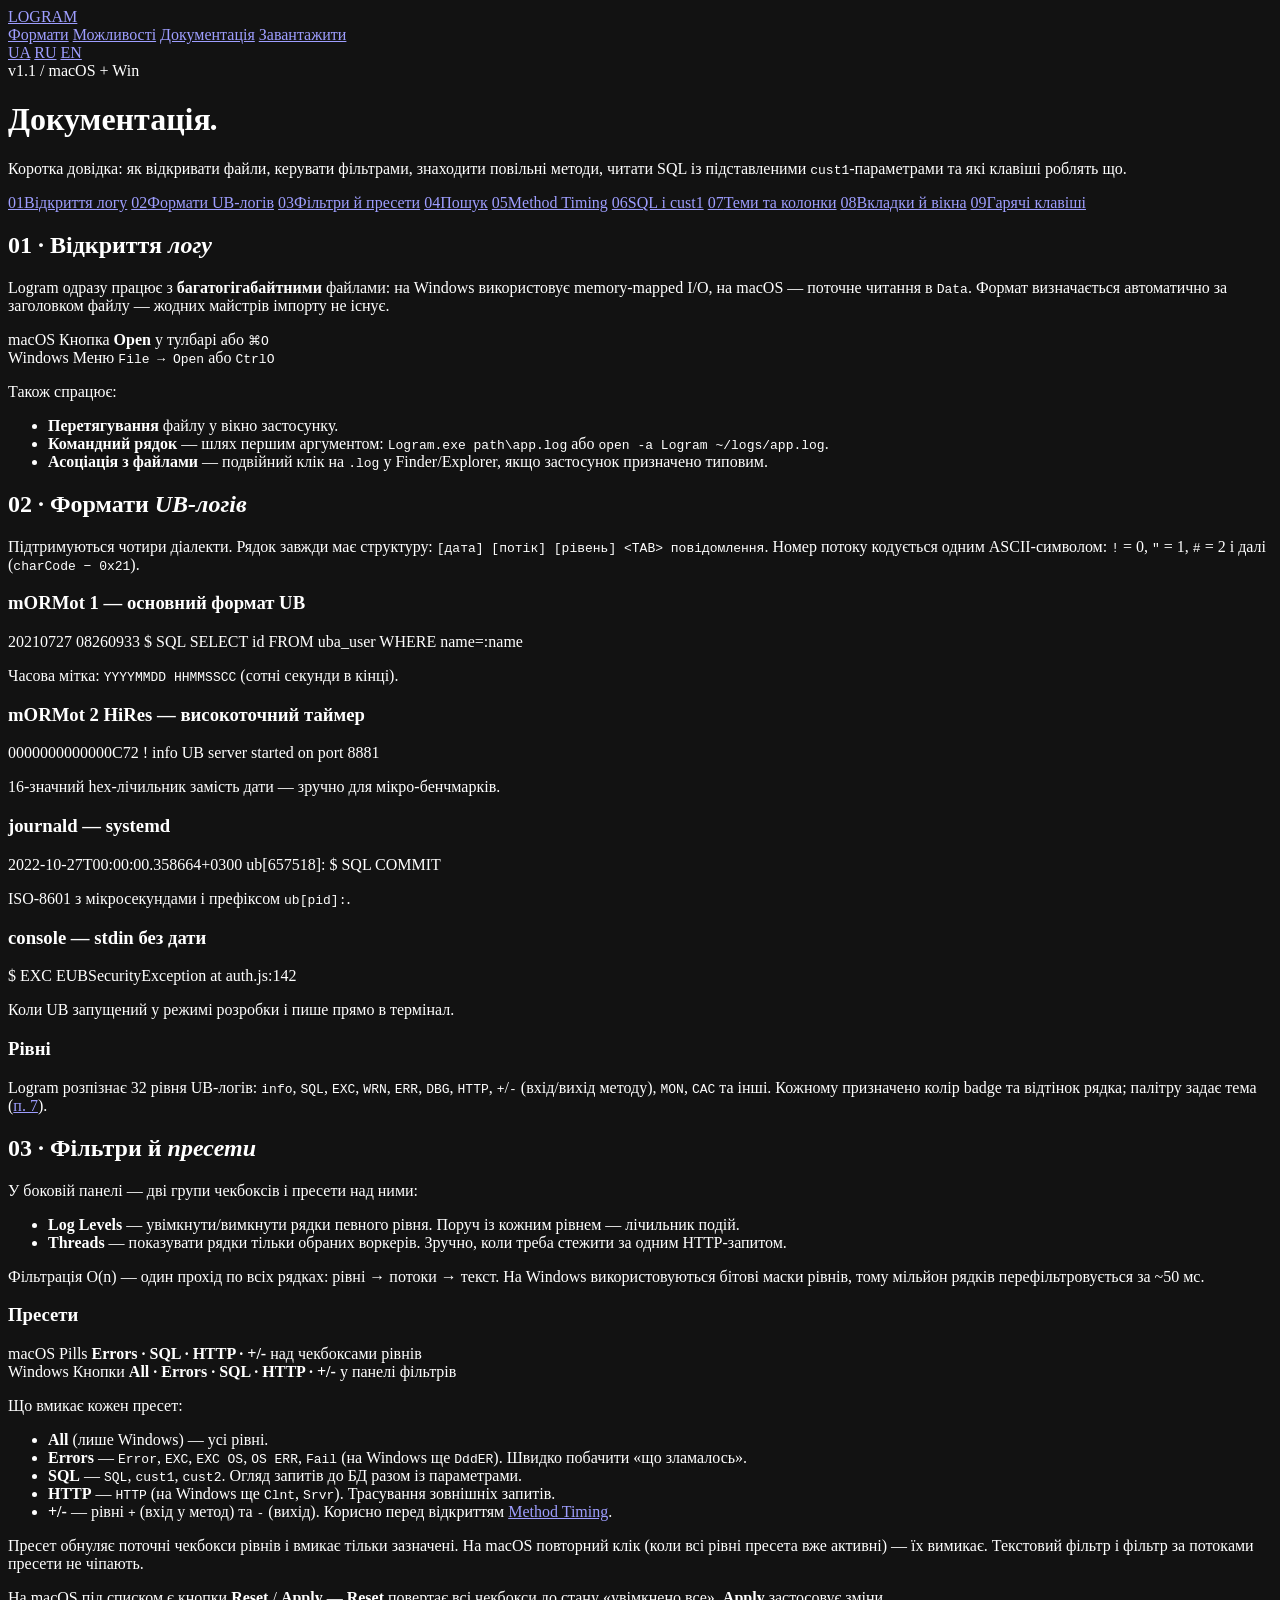
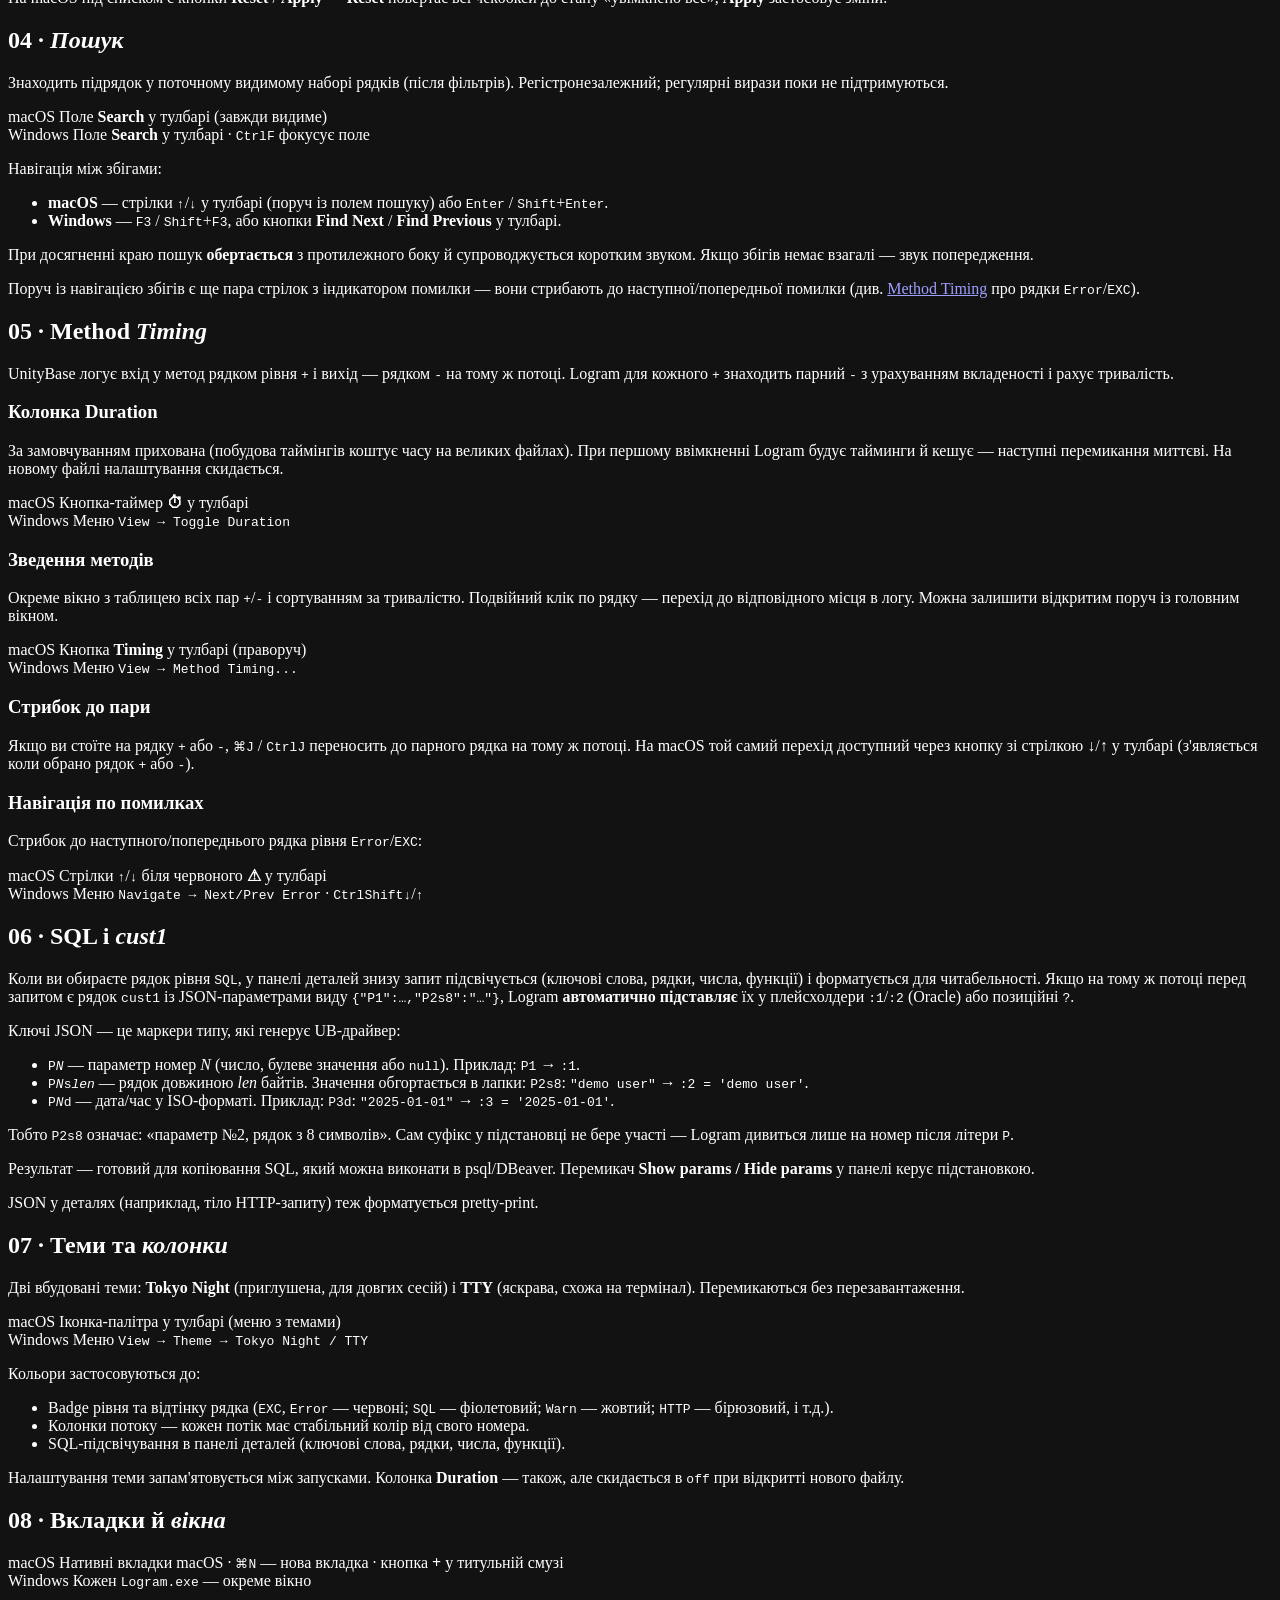
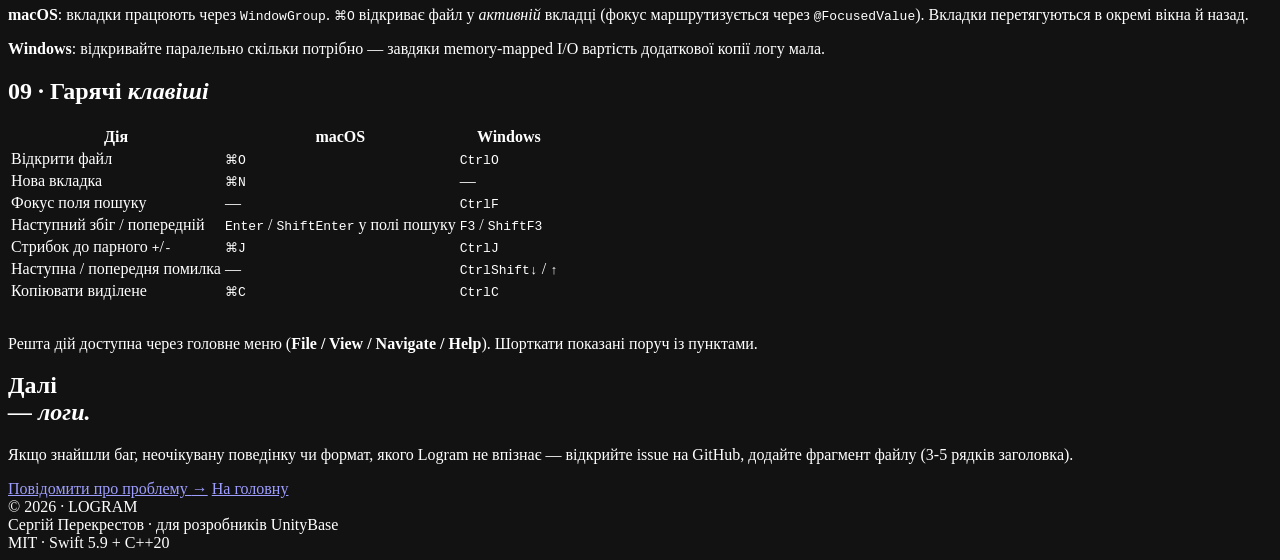
==== landing/docs/index.html @ 23a77456 "Add documentation menu and localized help links in the application" ====
<!DOCTYPE html>
<html lang="uk">
<head>
<meta charset="UTF-8" />
<meta name="viewport" content="width=device-width, initial-scale=1.0" />
<title>Документація — Logram</title>
<meta name="description" content="Як користуватись Logram: формати UB-логів, фільтри, пошук, method timing, SQL з cust1, гарячі клавіші." />

<link rel="canonical" href="https://logram.perek.rest/docs/" />
<link rel="alternate" hreflang="uk" href="https://logram.perek.rest/docs/" />
<link rel="alternate" hreflang="ru" href="https://logram.perek.rest/ru/docs/" />
<link rel="alternate" hreflang="en" href="https://logram.perek.rest/en/docs/" />
<link rel="alternate" hreflang="x-default" href="https://logram.perek.rest/docs/" />

<meta name="theme-color" content="#0f1016" />
<meta name="color-scheme" content="dark" />

<meta property="og:type" content="article" />
<meta property="og:url" content="https://logram.perek.rest/docs/" />
<meta property="og:title" content="Документація — Logram" />
<meta property="og:description" content="Як користуватись Logram: формати UB-логів, фільтри, method timing, SQL, гарячі клавіші." />
<meta property="og:image" content="https://logram.perek.rest/assets/screenshot.png" />
<meta property="og:locale" content="uk_UA" />

<link rel="icon" type="image/svg+xml" href="data:image/svg+xml;utf8,<svg xmlns='http://www.w3.org/2000/svg' viewBox='0 0 32 32'><rect width='32' height='32' rx='7' fill='%230f1016'/><circle cx='16' cy='16' r='6' fill='%239ece6a'/><circle cx='16' cy='16' r='10' fill='none' stroke='%239ece6a' stroke-opacity='.25' stroke-width='2'/></svg>" />

<link rel="preconnect" href="https://fonts.googleapis.com">
<link rel="preconnect" href="https://fonts.gstatic.com" crossorigin>
<link href="https://fonts.googleapis.com/css2?family=Instrument+Serif:ital@0;1&family=JetBrains+Mono:ital,wght@0,300;0,400;0,500;0,600;1,400&display=swap" rel="stylesheet">
<link rel="stylesheet" href="/assets/styles.css">
</head>
<body>

<nav id="nav">
  <a class="brand" href="/"><span class="dot"></span>LOGRAM</a>
  <div class="nav-links">
    <a href="/#formats">Формати</a>
    <a href="/#features">Можливості</a>
    <a href="/docs/" aria-current="page">Документація</a>
    <a href="/#download">Завантажити</a>
  </div>
  <div class="nav-right">
    <div class="lang-switch" role="group" aria-label="Мова">
      <a href="/docs/"    aria-current="true" hreflang="uk">UA</a>
      <a href="/ru/docs/" hreflang="ru">RU</a>
      <a href="/en/docs/" hreflang="en">EN</a>
    </div>
    <div class="nav-meta">v1.1 / macOS + Win</div>
  </div>
</nav>

<header class="doc-hero">
  <h1>Документація<em>.</em></h1>
  <p>Коротка довідка: як відкривати файли, керувати фільтрами, знаходити повільні методи, читати SQL із підставленими <code>cust1</code>-параметрами та які клавіші роблять що.</p>

  <nav class="doc-toc" aria-label="Зміст">
    <a href="#open"><span class="num">01</span>Відкриття логу</a>
    <a href="#formats"><span class="num">02</span>Формати UB-логів</a>
    <a href="#filters"><span class="num">03</span>Фільтри й пресети</a>
    <a href="#search"><span class="num">04</span>Пошук</a>
    <a href="#timing"><span class="num">05</span>Method Timing</a>
    <a href="#sql"><span class="num">06</span>SQL і cust1</a>
    <a href="#themes"><span class="num">07</span>Теми та колонки</a>
    <a href="#tabs"><span class="num">08</span>Вкладки й вікна</a>
    <a href="#shortcuts"><span class="num">09</span>Гарячі клавіші</a>
  </nav>
</header>

<section class="doc" id="open">
  <h2>01 &middot; Відкриття <em>логу</em></h2>
  <p>Logram одразу працює з <b>багатогігабайтними</b> файлами: на Windows використовує memory-mapped&nbsp;I/O, на macOS&nbsp;&mdash; поточне читання в <code>Data</code>. Формат визначається автоматично за заголовком файлу &mdash; жодних майстрів імпорту не існує.</p>

  <div class="doc-where">
    <div class="w-col">
      <span class="w-os">macOS</span>
      <span class="w-path">Кнопка <b>Open</b> у тулбарі або <kbd>&#8984;</kbd><kbd>O</kbd></span>
    </div>
    <div class="w-col">
      <span class="w-os">Windows</span>
      <span class="w-path">Меню <code>File → Open</code> або <kbd>Ctrl</kbd><kbd>O</kbd></span>
    </div>
  </div>

  <p>Також спрацює:</p>
  <ul>
    <li><b>Перетягування</b> файлу у вікно застосунку.</li>
    <li><b>Командний рядок</b> &mdash; шлях першим аргументом: <code>Logram.exe path\app.log</code> або <code>open -a Logram ~/logs/app.log</code>.</li>
    <li><b>Асоціація з файлами</b> &mdash; подвійний клік на <code>.log</code> у Finder/Explorer, якщо застосунок призначено типовим.</li>
  </ul>
</section>

<section class="doc" id="formats">
  <h2>02 &middot; Формати <em>UB-логів</em></h2>
  <p>Підтримуються чотири діалекти. Рядок завжди має структуру: <code>[дата] [потік] [рівень]  &lt;TAB&gt; повідомлення</code>. Номер потоку кодується одним ASCII-символом: <code>!</code>&nbsp;=&nbsp;0, <code>"</code>&nbsp;=&nbsp;1, <code>#</code>&nbsp;=&nbsp;2 і далі (<code>charCode − 0x21</code>).</p>

  <h3>mORMot 1 &mdash; основний формат UB</h3>
  <div class="doc-sample"><span class="d">20210727 08260933</span>  <span class="h">$</span> <span class="l">SQL   </span>	<span class="t">SELECT id FROM uba_user WHERE name=:name</span></div>
  <p>Часова мітка: <code>YYYYMMDD HHMMSSCC</code> (сотні секунди в кінці).</p>

  <h3>mORMot 2 HiRes &mdash; високоточний таймер</h3>
  <div class="doc-sample"><span class="d">0000000000000C72</span>  <span class="h">!</span> <span class="l">info  </span>	<span class="t">UB server started on port 8881</span></div>
  <p>16-значний hex-лічильник замість дати &mdash; зручно для мікро-бенчмарків.</p>

  <h3>journald &mdash; systemd</h3>
  <div class="doc-sample"><span class="d">2022-10-27T00:00:00.358664+0300</span> ub[657518]:  <span class="h">$</span> <span class="l">SQL   </span>	<span class="t">COMMIT</span></div>
  <p>ISO-8601 з мікросекундами і префіксом <code>ub[pid]:</code>.</p>

  <h3>console &mdash; stdin без дати</h3>
  <div class="doc-sample">  <span class="h">$</span> <span class="l">EXC   </span>	<span class="t">EUBSecurityException at auth.js:142</span></div>
  <p>Коли UB запущений у режимі розробки і пише прямо в термінал.</p>

  <h3>Рівні</h3>
  <p>Logram розпізнає 32 рівня UB-логів: <code>info</code>, <code>SQL</code>, <code>EXC</code>, <code>WRN</code>, <code>ERR</code>, <code>DBG</code>, <code>HTTP</code>, <code>+</code>/<code>-</code> (вхід/вихід методу), <code>MON</code>, <code>CAC</code> та інші. Кожному призначено колір badge та відтінок рядка; палітру задає тема (<a href="#themes">п.&nbsp;7</a>).</p>
</section>

<section class="doc" id="filters">
  <h2>03 &middot; Фільтри й <em>пресети</em></h2>
  <p>У боковій панелі &mdash; дві групи чекбоксів і пресети над ними:</p>
  <ul>
    <li><b>Log Levels</b> &mdash; увімкнути/вимкнути рядки певного рівня. Поруч із кожним рівнем &mdash; лічильник подій.</li>
    <li><b>Threads</b> &mdash; показувати рядки тільки обраних воркерів. Зручно, коли треба стежити за одним HTTP-запитом.</li>
  </ul>
  <p>Фільтрація O(n) &mdash; один прохід по всіх рядках: рівні → потоки → текст. На Windows використовуються бітові маски рівнів, тому мільйон рядків перефільтровується за ~50&nbsp;мс.</p>

  <h3>Пресети</h3>

  <div class="doc-where">
    <div class="w-col">
      <span class="w-os">macOS</span>
      <span class="w-path">Pills <b>Errors · SQL · HTTP · +/-</b> над чекбоксами рівнів</span>
    </div>
    <div class="w-col">
      <span class="w-os">Windows</span>
      <span class="w-path">Кнопки <b>All · Errors · SQL · HTTP · +/-</b> у панелі фільтрів</span>
    </div>
  </div>

  <p>Що вмикає кожен пресет:</p>
  <ul>
    <li><b>All</b> (лише Windows) &mdash; усі рівні.</li>
    <li><b>Errors</b> &mdash; <code>Error</code>, <code>EXC</code>, <code>EXC OS</code>, <code>OS ERR</code>, <code>Fail</code> (на Windows ще <code>DddER</code>). Швидко побачити «що зламалось».</li>
    <li><b>SQL</b> &mdash; <code>SQL</code>, <code>cust1</code>, <code>cust2</code>. Огляд запитів до БД разом із параметрами.</li>
    <li><b>HTTP</b> &mdash; <code>HTTP</code> (на Windows ще <code>Clnt</code>, <code>Srvr</code>). Трасування зовнішніх запитів.</li>
    <li><b>+/-</b> &mdash; рівні <code>+</code> (вхід у метод) та <code>-</code> (вихід). Корисно перед відкриттям <a href="#timing">Method Timing</a>.</li>
  </ul>
  <p>Пресет обнуляє поточні чекбокси рівнів і вмикає тільки зазначені. На macOS повторний клік (коли всі рівні пресета вже активні) &mdash; їх вимикає. Текстовий фільтр і фільтр за потоками пресети не чіпають.</p>
  <p>На macOS під списком є кнопки <b>Reset</b> / <b>Apply</b> &mdash; <b>Reset</b> повертає всі чекбокси до стану «увімкнено все», <b>Apply</b> застосовує зміни.</p>
</section>

<section class="doc" id="search">
  <h2>04 &middot; <em>Пошук</em></h2>
  <p>Знаходить підрядок у поточному видимому наборі рядків (після фільтрів). Регістронезалежний; регулярні вирази поки не підтримуються.</p>

  <div class="doc-where">
    <div class="w-col">
      <span class="w-os">macOS</span>
      <span class="w-path">Поле <b>Search</b> у тулбарі (завжди видиме)</span>
    </div>
    <div class="w-col">
      <span class="w-os">Windows</span>
      <span class="w-path">Поле <b>Search</b> у тулбарі · <kbd>Ctrl</kbd><kbd>F</kbd> фокусує поле</span>
    </div>
  </div>

  <p>Навігація між збігами:</p>
  <ul>
    <li><b>macOS</b> &mdash; стрілки <kbd>&uarr;</kbd>/<kbd>&darr;</kbd> у тулбарі (поруч із полем пошуку) або <kbd>Enter</kbd> / <kbd>Shift</kbd>+<kbd>Enter</kbd>.</li>
    <li><b>Windows</b> &mdash; <kbd>F3</kbd> / <kbd>Shift</kbd>+<kbd>F3</kbd>, або кнопки <b>Find Next</b> / <b>Find Previous</b> у тулбарі.</li>
  </ul>
  <p>При досягненні краю пошук <b>обертається</b> з протилежного боку й супроводжується коротким звуком. Якщо збігів немає взагалі &mdash; звук попередження.</p>
  <p>Поруч із навігацією збігів є ще пара стрілок з індикатором помилки &mdash; вони стрибають до наступної/попередньої помилки (див. <a href="#timing">Method Timing</a> про рядки <code>Error</code>/<code>EXC</code>).</p>
</section>

<section class="doc" id="timing">
  <h2>05 &middot; Method <em>Timing</em></h2>
  <p>UnityBase логує вхід у метод рядком рівня <code>+</code> і вихід &mdash; рядком <code>-</code> на тому ж потоці. Logram для кожного <code>+</code> знаходить парний <code>-</code> з урахуванням вкладеності і рахує тривалість.</p>

  <h3>Колонка Duration</h3>
  <p>За замовчуванням прихована (побудова таймінгів коштує часу на великих файлах). При першому ввімкненні Logram будує тайминги й кешує &mdash; наступні перемикання миттєві. На новому файлі налаштування скидається.</p>

  <div class="doc-where">
    <div class="w-col">
      <span class="w-os">macOS</span>
      <span class="w-path">Кнопка-таймер <b>⏱</b> у тулбарі</span>
    </div>
    <div class="w-col">
      <span class="w-os">Windows</span>
      <span class="w-path">Меню <code>View → Toggle Duration</code></span>
    </div>
  </div>

  <h3>Зведення методів</h3>
  <p>Окреме вікно з таблицею всіх пар <code>+</code>/<code>-</code> і сортуванням за тривалістю. Подвійний клік по рядку &mdash; перехід до відповідного місця в логу. Можна залишити відкритим поруч із головним вікном.</p>

  <div class="doc-where">
    <div class="w-col">
      <span class="w-os">macOS</span>
      <span class="w-path">Кнопка <b>Timing</b> у тулбарі (праворуч)</span>
    </div>
    <div class="w-col">
      <span class="w-os">Windows</span>
      <span class="w-path">Меню <code>View → Method Timing...</code></span>
    </div>
  </div>

  <h3>Стрибок до пари</h3>
  <p>Якщо ви стоїте на рядку <code>+</code> або <code>-</code>, <kbd>&#8984;</kbd><kbd>J</kbd> / <kbd>Ctrl</kbd><kbd>J</kbd> переносить до парного рядка на тому ж потоці. На macOS той самий перехід доступний через кнопку зі стрілкою <b>↓</b>/<b>↑</b> у тулбарі (з'являється коли обрано рядок <code>+</code> або <code>-</code>).</p>

  <h3>Навігація по помилках</h3>
  <p>Стрибок до наступного/попереднього рядка рівня <code>Error</code>/<code>EXC</code>:</p>
  <div class="doc-where">
    <div class="w-col">
      <span class="w-os">macOS</span>
      <span class="w-path">Стрілки <kbd>&uarr;</kbd>/<kbd>&darr;</kbd> біля червоного <b>⚠︎</b> у тулбарі</span>
    </div>
    <div class="w-col">
      <span class="w-os">Windows</span>
      <span class="w-path">Меню <code>Navigate → Next/Prev Error</code> · <kbd>Ctrl</kbd><kbd>Shift</kbd><kbd>&darr;</kbd>/<kbd>&uarr;</kbd></span>
    </div>
  </div>
</section>

<section class="doc" id="sql">
  <h2>06 &middot; SQL і <em>cust1</em></h2>
  <p>Коли ви обираєте рядок рівня <code>SQL</code>, у панелі деталей знизу запит підсвічується (ключові слова, рядки, числа, функції) і форматується для читабельності. Якщо на тому ж потоці перед запитом є рядок <code>cust1</code> із JSON-параметрами виду <code>{"P1":&hellip;,"P2s8":"&hellip;"}</code>, Logram <b>автоматично підставляє</b> їх у плейсхолдери <code>:1</code>/<code>:2</code> (Oracle) або позиційні <code>?</code>.</p>
  <p>Ключі JSON — це маркери типу, які генерує UB-драйвер:</p>
  <ul>
    <li><code>P<i>N</i></code> &mdash; параметр номер <i>N</i> (число, булеве значення або <code>null</code>). Приклад: <code>P1</code> &rarr; <code>:1</code>.</li>
    <li><code>P<i>N</i>s<i>len</i></code> &mdash; рядок довжиною <i>len</i> байтів. Значення обгортається в лапки: <code>P2s8</code>: <code>"demo user"</code> &rarr; <code>:2 = 'demo user'</code>.</li>
    <li><code>P<i>N</i>d</code> &mdash; дата/час у ISO-форматі. Приклад: <code>P3d</code>: <code>"2025-01-01"</code> &rarr; <code>:3 = '2025-01-01'</code>.</li>
  </ul>
  <p>Тобто <code>P2s8</code> означає: «параметр №2, рядок з 8 символів». Сам суфікс у підстановці не бере участі &mdash; Logram дивиться лише на номер після літери <code>P</code>.</p>
  <p>Результат &mdash; готовий для копіювання SQL, який можна виконати в psql/DBeaver. Перемикач <b>Show params / Hide params</b> у панелі керує підстановкою.</p>
  <p>JSON у деталях (наприклад, тіло HTTP-запиту) теж форматується pretty-print.</p>
</section>

<section class="doc" id="themes">
  <h2>07 &middot; Теми та <em>колонки</em></h2>
  <p>Дві вбудовані теми: <b>Tokyo Night</b> (приглушена, для довгих сесій) і <b>TTY</b> (яскрава, схожа на термінал). Перемикаються без перезавантаження.</p>

  <div class="doc-where">
    <div class="w-col">
      <span class="w-os">macOS</span>
      <span class="w-path">Іконка-палітра у тулбарі (меню з темами)</span>
    </div>
    <div class="w-col">
      <span class="w-os">Windows</span>
      <span class="w-path">Меню <code>View → Theme → Tokyo Night / TTY</code></span>
    </div>
  </div>

  <p>Кольори застосовуються до:</p>
  <ul>
    <li>Badge рівня та відтінку рядка (<code>EXC</code>, <code>Error</code> &mdash; червоні; <code>SQL</code> &mdash; фіолетовий; <code>Warn</code> &mdash; жовтий; <code>HTTP</code> &mdash; бірюзовий, і т.д.).</li>
    <li>Колонки потоку &mdash; кожен потік має стабільний колір від свого номера.</li>
    <li>SQL-підсвічування в панелі деталей (ключові слова, рядки, числа, функції).</li>
  </ul>
  <p>Налаштування теми запам&apos;ятовується між запусками. Колонка <b>Duration</b> &mdash; також, але скидається в <code>off</code> при відкритті нового файлу.</p>
</section>

<section class="doc" id="tabs">
  <h2>08 &middot; Вкладки й <em>вікна</em></h2>

  <div class="doc-where">
    <div class="w-col">
      <span class="w-os">macOS</span>
      <span class="w-path">Нативні вкладки macOS · <kbd>&#8984;</kbd><kbd>N</kbd> &mdash; нова вкладка · кнопка <b>+</b> у титульній смузі</span>
    </div>
    <div class="w-col">
      <span class="w-os">Windows</span>
      <span class="w-path">Кожен <code>Logram.exe</code> &mdash; окреме вікно</span>
    </div>
  </div>

  <p><b>macOS</b>: вкладки працюють через <code>WindowGroup</code>. <kbd>&#8984;</kbd><kbd>O</kbd> відкриває файл у <i>активній</i> вкладці (фокус маршрутизується через <code>@FocusedValue</code>). Вкладки перетягуються в окремі вікна й назад.</p>
  <p><b>Windows</b>: відкривайте паралельно скільки потрібно &mdash; завдяки memory-mapped&nbsp;I/O вартість додаткової копії логу мала.</p>
</section>

<section class="doc" id="shortcuts">
  <h2>09 &middot; Гарячі <em>клавіші</em></h2>

  <table class="doc-table">
    <thead>
      <tr>
        <th>Дія</th>
        <th>macOS</th>
        <th>Windows</th>
      </tr>
    </thead>
    <tbody>
      <tr>
        <td>Відкрити файл</td>
        <td class="k"><kbd>&#8984;</kbd><kbd>O</kbd></td>
        <td class="k"><kbd>Ctrl</kbd><kbd>O</kbd></td>
      </tr>
      <tr>
        <td>Нова вкладка</td>
        <td class="k"><kbd>&#8984;</kbd><kbd>N</kbd></td>
        <td class="k">&mdash;</td>
      </tr>
      <tr>
        <td>Фокус поля пошуку</td>
        <td class="k">&mdash;</td>
        <td class="k"><kbd>Ctrl</kbd><kbd>F</kbd></td>
      </tr>
      <tr>
        <td>Наступний збіг / попередній</td>
        <td class="k"><kbd>Enter</kbd> / <kbd>Shift</kbd><kbd>Enter</kbd> у полі пошуку</td>
        <td class="k"><kbd>F3</kbd> / <kbd>Shift</kbd><kbd>F3</kbd></td>
      </tr>
      <tr>
        <td>Стрибок до парного <code>+</code>/<code>-</code></td>
        <td class="k"><kbd>&#8984;</kbd><kbd>J</kbd></td>
        <td class="k"><kbd>Ctrl</kbd><kbd>J</kbd></td>
      </tr>
      <tr>
        <td>Наступна / попередня помилка</td>
        <td class="k">&mdash;</td>
        <td class="k"><kbd>Ctrl</kbd><kbd>Shift</kbd><kbd>&darr;</kbd> / <kbd>&uarr;</kbd></td>
      </tr>
      <tr>
        <td>Копіювати виділене</td>
        <td class="k"><kbd>&#8984;</kbd><kbd>C</kbd></td>
        <td class="k"><kbd>Ctrl</kbd><kbd>C</kbd></td>
      </tr>
    </tbody>
  </table>

  <p style="margin-top:32px">Решта дій доступна через головне меню (<b>File / View / Navigate / Help</b>). Шорткати показані поруч із пунктами.</p>
</section>

<section class="final">
  <h2>Далі<br><em>&mdash; логи.</em></h2>
  <p>Якщо знайшли баг, неочікувану поведінку чи формат, якого Logram не впізнає &mdash; відкрийте issue на GitHub, додайте фрагмент файлу (3-5 рядків заголовка).</p>
  <div class="cta-row">
    <a class="btn btn-primary" href="https://github.com/qwq-qwq/Logram/issues" target="_blank" rel="noopener">Повідомити про проблему <span class="arr">&rarr;</span></a>
    <a class="btn btn-ghost" href="/">На головну</a>
  </div>
</section>

<footer>
  <div>&copy; 2026 &middot; LOGRAM</div>
  <div class="mid">Сергій Перекрестов &middot; для розробників UnityBase</div>
  <div class="right">MIT &middot; Swift 5.9 + C++20</div>
</footer>

<script src="/assets/app.js" defer></script>
</body>
</html>
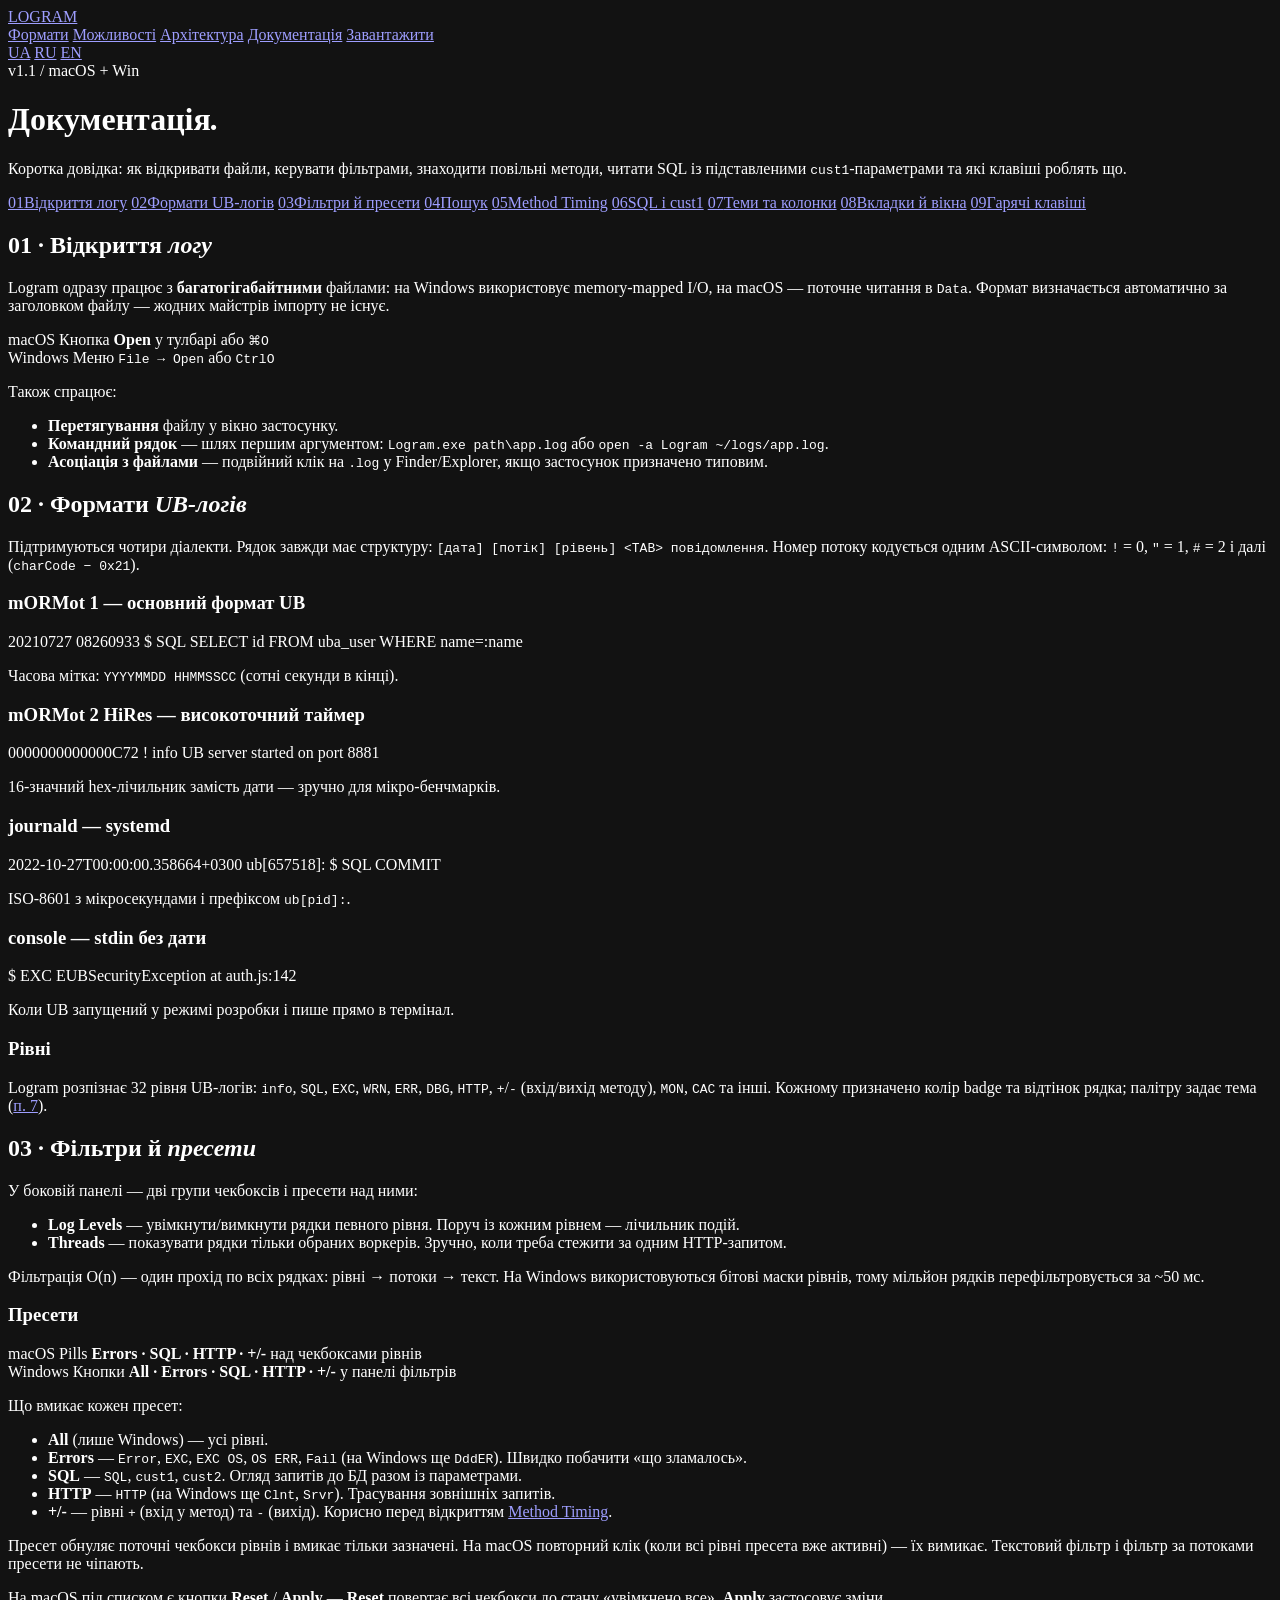
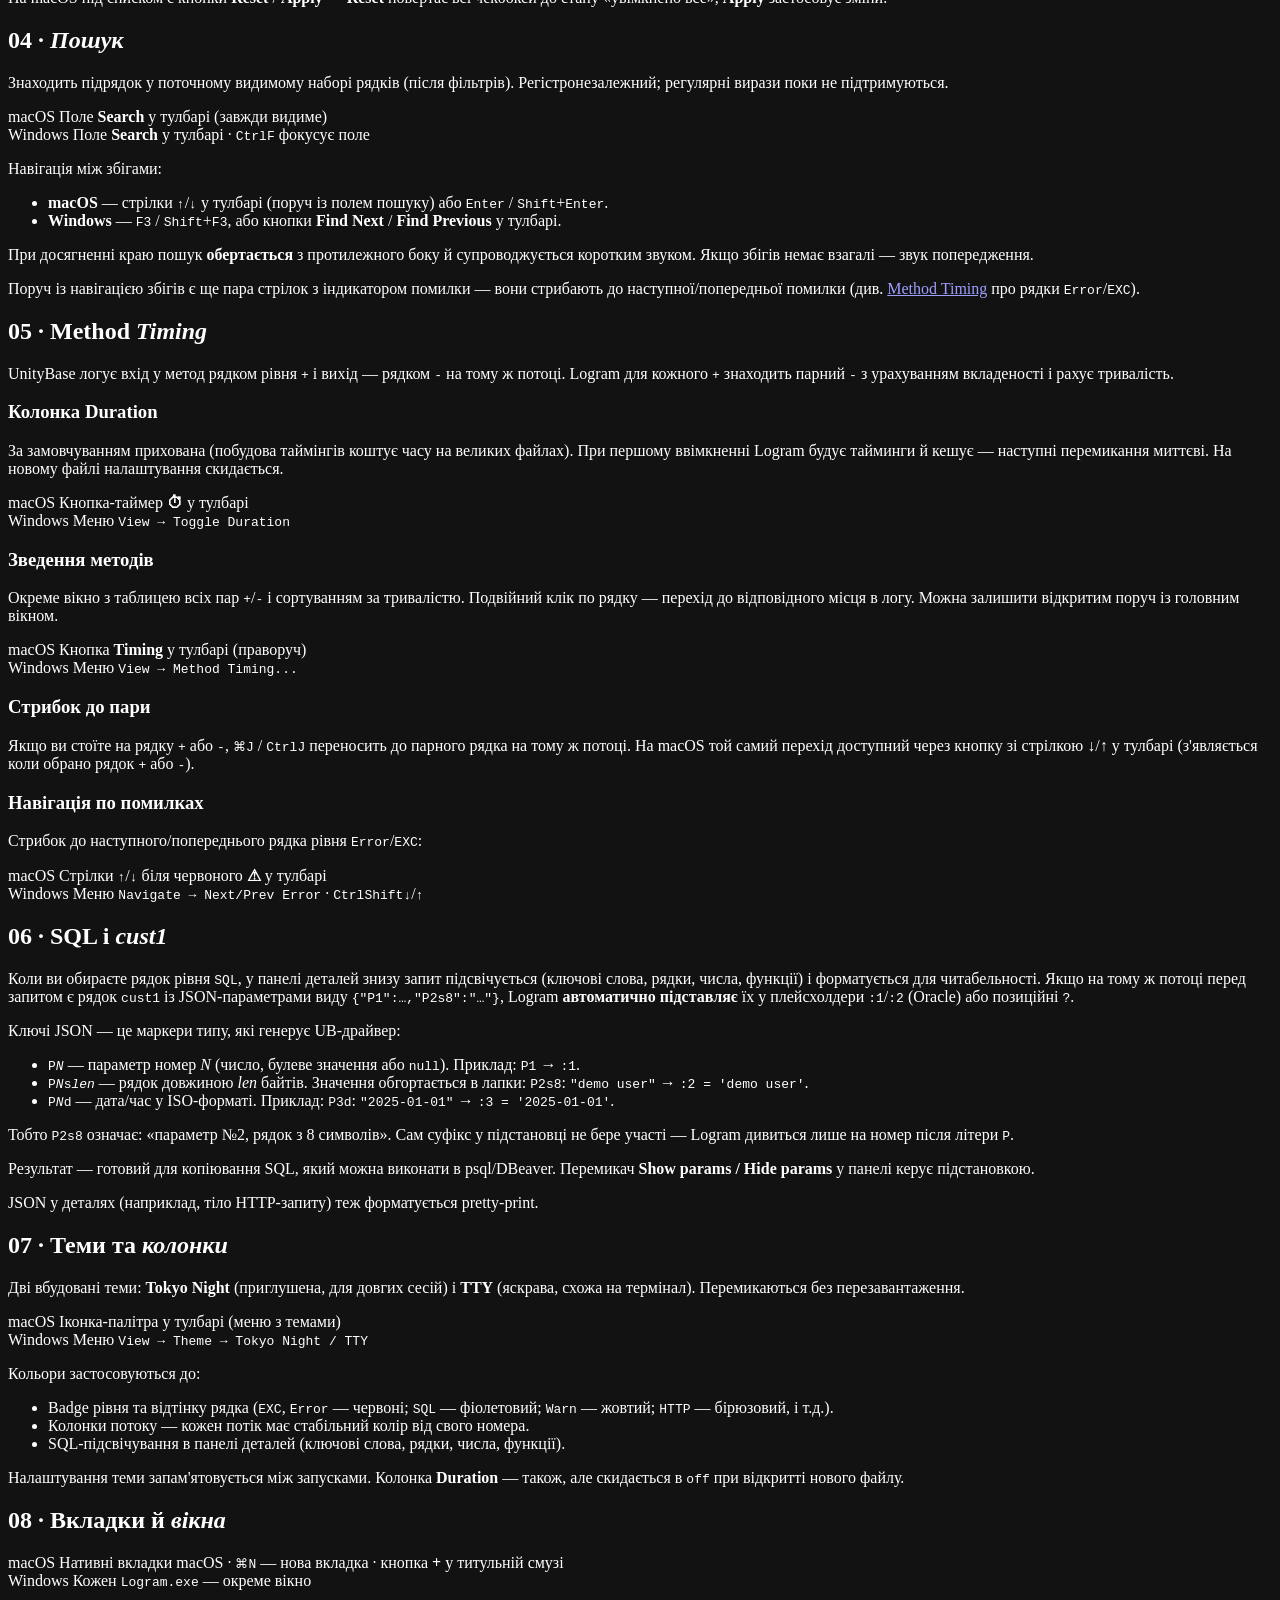
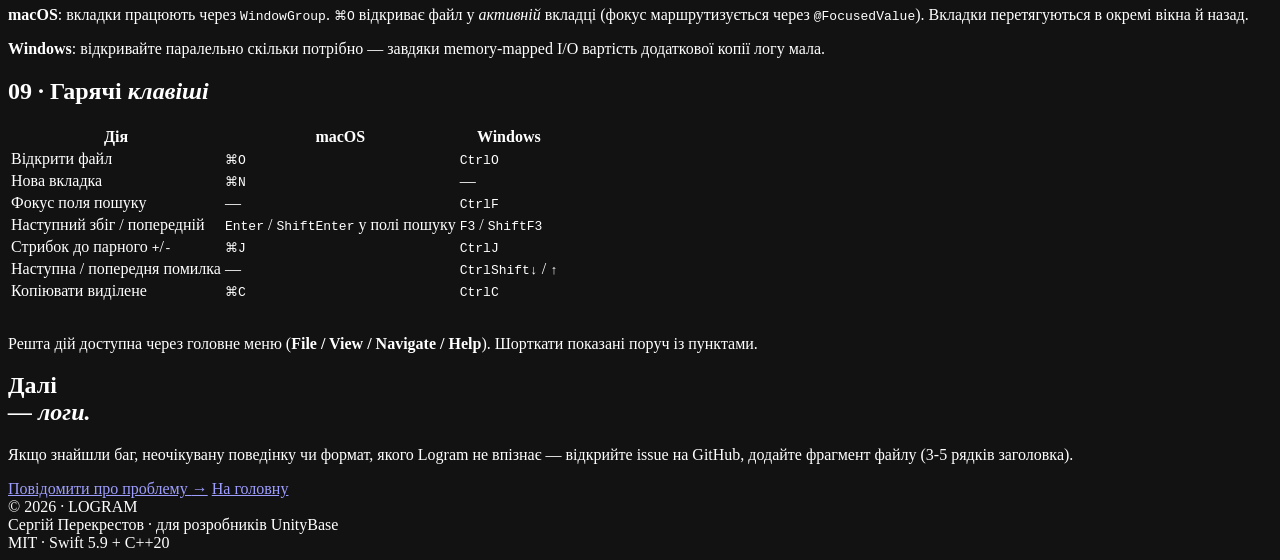
==== commit 5e67d034: "Add architecture link to navigation in index.html" ====
--- a/landing/docs/index.html
+++ b/landing/docs/index.html
@@ -36,6 +36,7 @@
   <div class="nav-links">
     <a href="/#formats">Формати</a>
     <a href="/#features">Можливості</a>
+    <a href="/#architecture">Архітектура</a>
     <a href="/docs/" aria-current="page">Документація</a>
     <a href="/#download">Завантажити</a>
   </div>
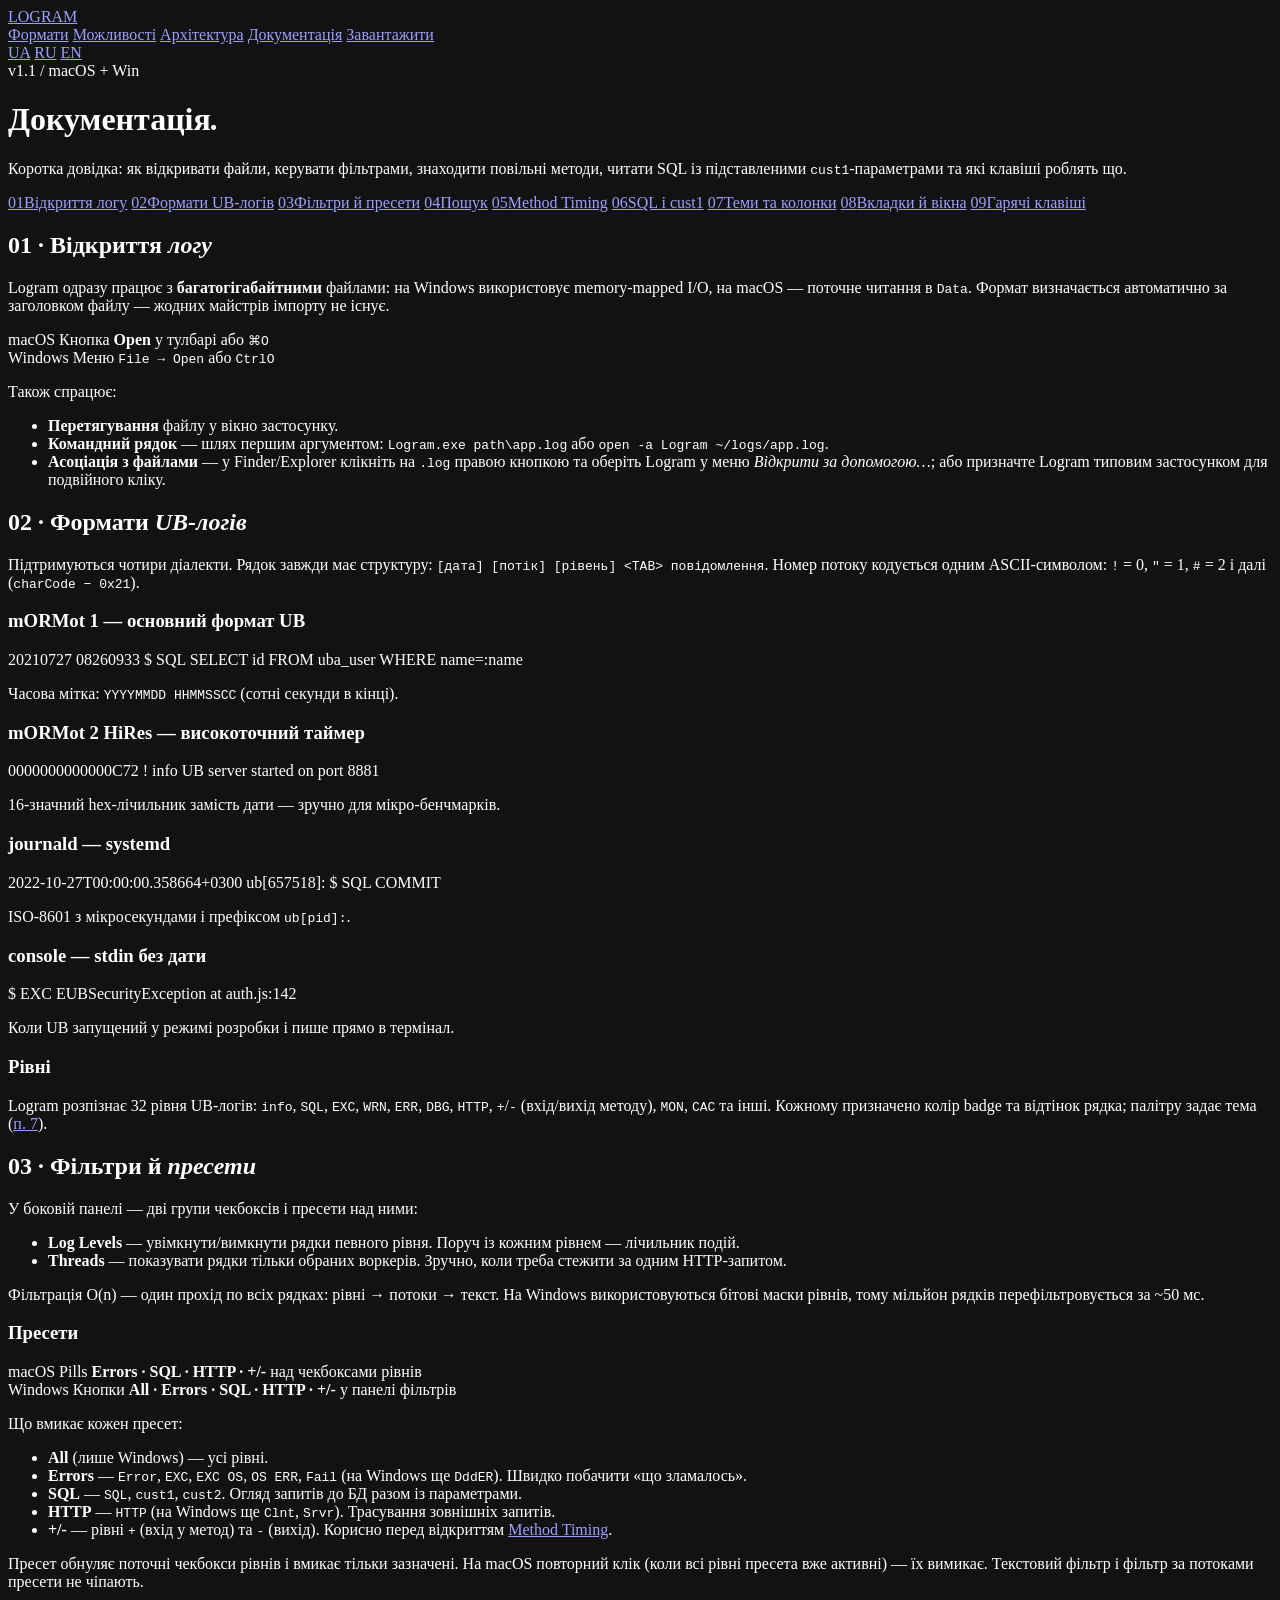
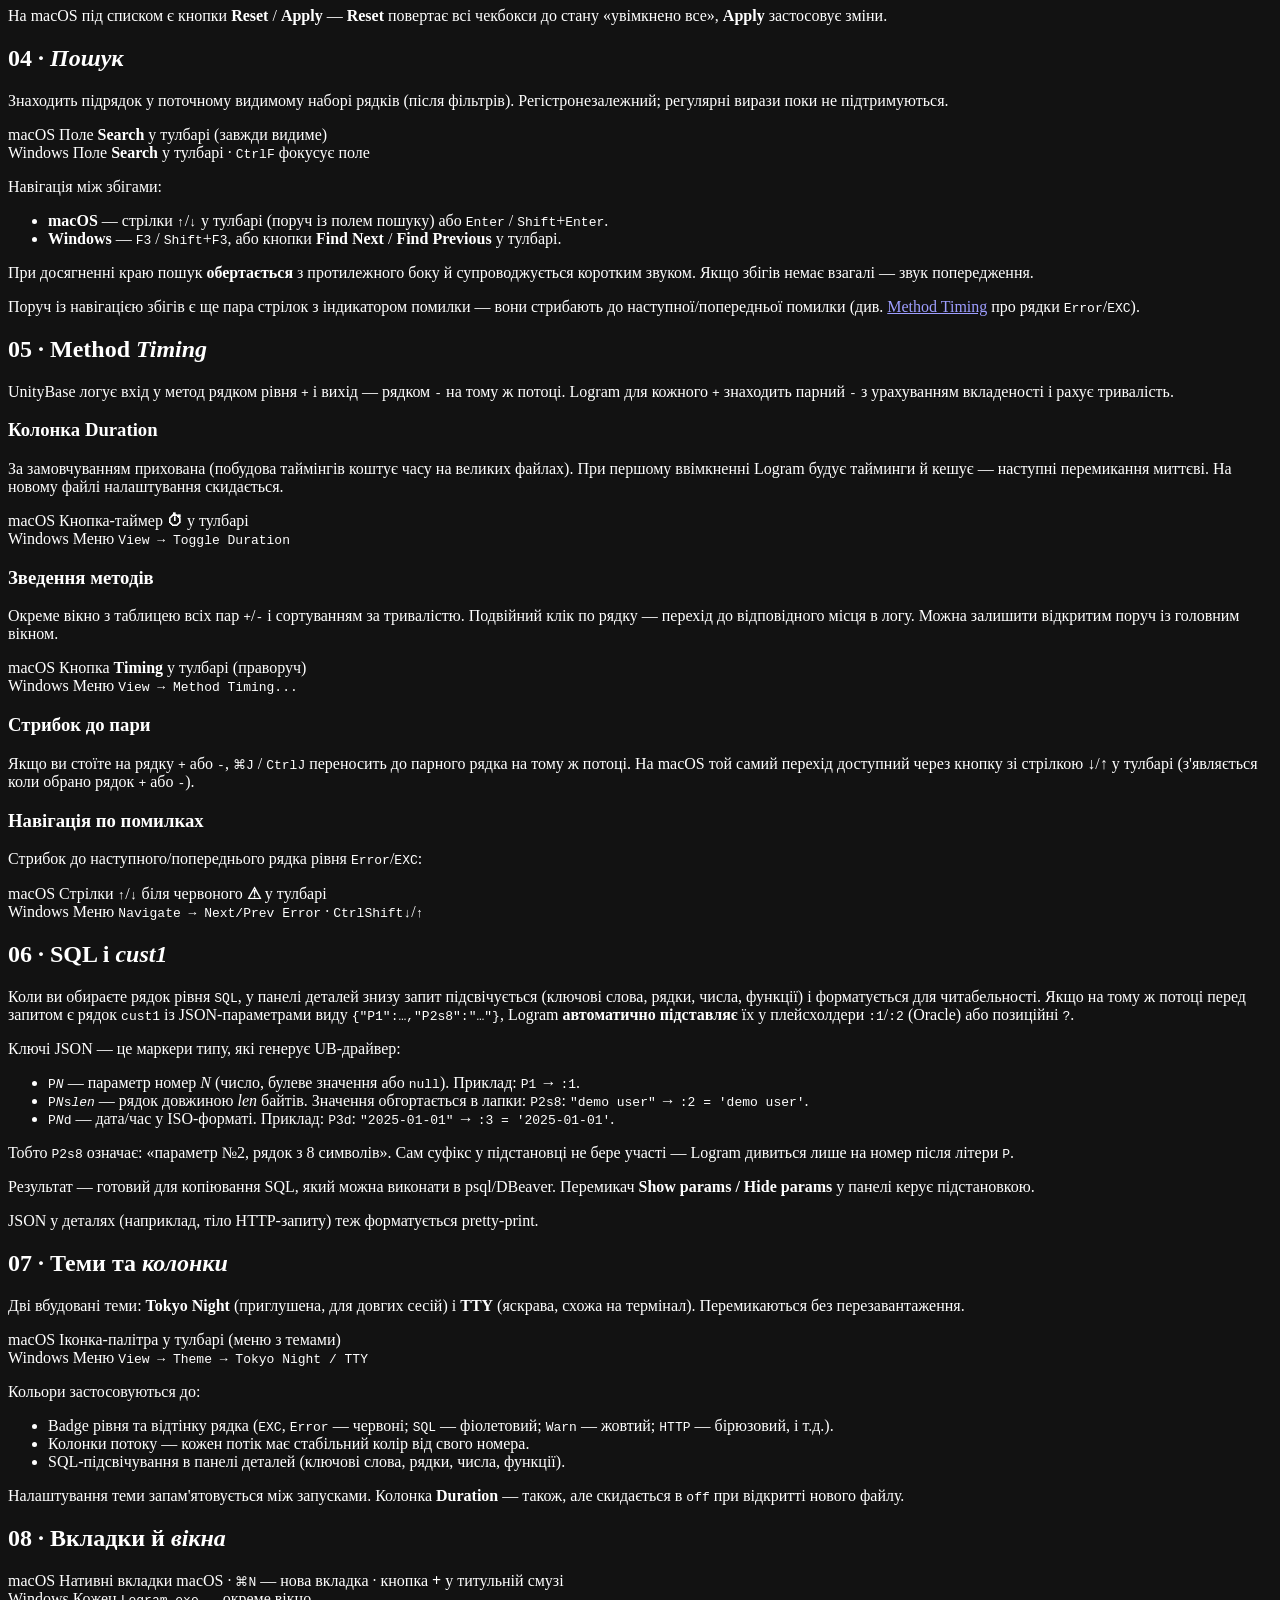
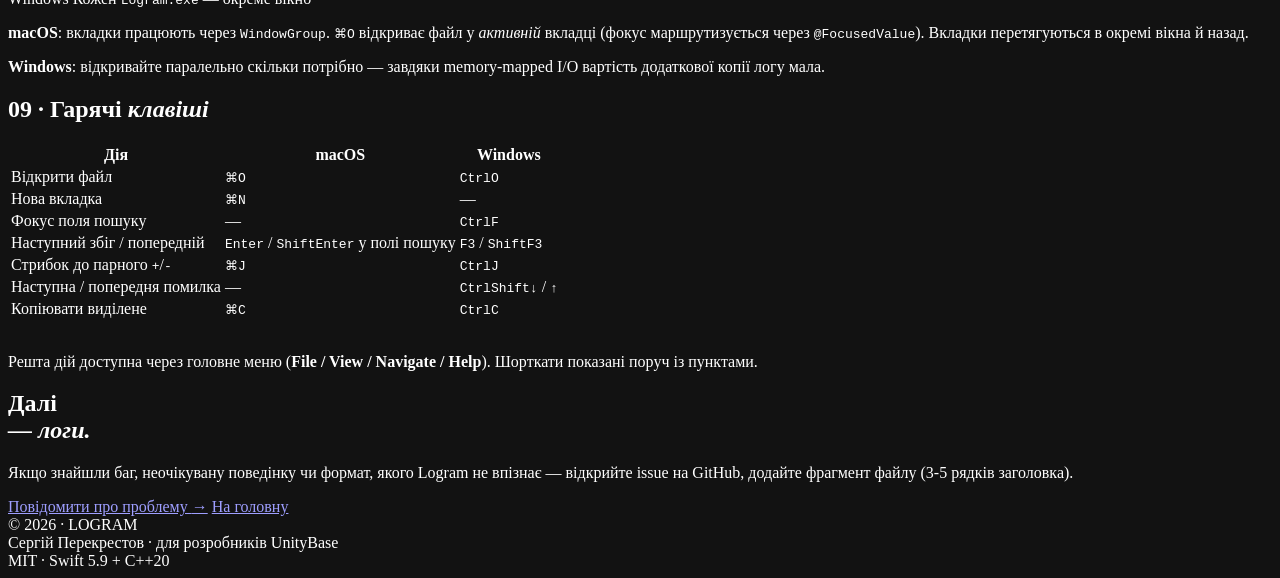
==== commit dd616806: "Add architecture link to navigation and improve file association instructions in index.html" ====
--- a/landing/docs/index.html
+++ b/landing/docs/index.html
@@ -86,7 +86,7 @@
   <ul>
     <li><b>Перетягування</b> файлу у вікно застосунку.</li>
     <li><b>Командний рядок</b> &mdash; шлях першим аргументом: <code>Logram.exe path\app.log</code> або <code>open -a Logram ~/logs/app.log</code>.</li>
-    <li><b>Асоціація з файлами</b> &mdash; подвійний клік на <code>.log</code> у Finder/Explorer, якщо застосунок призначено типовим.</li>
+    <li><b>Асоціація з файлами</b> &mdash; у Finder/Explorer клікніть на <code>.log</code> правою кнопкою та оберіть Logram у меню <em>Відкрити за допомогою&hellip;</em>; або призначте Logram типовим застосунком для подвійного кліку.</li>
   </ul>
 </section>
 
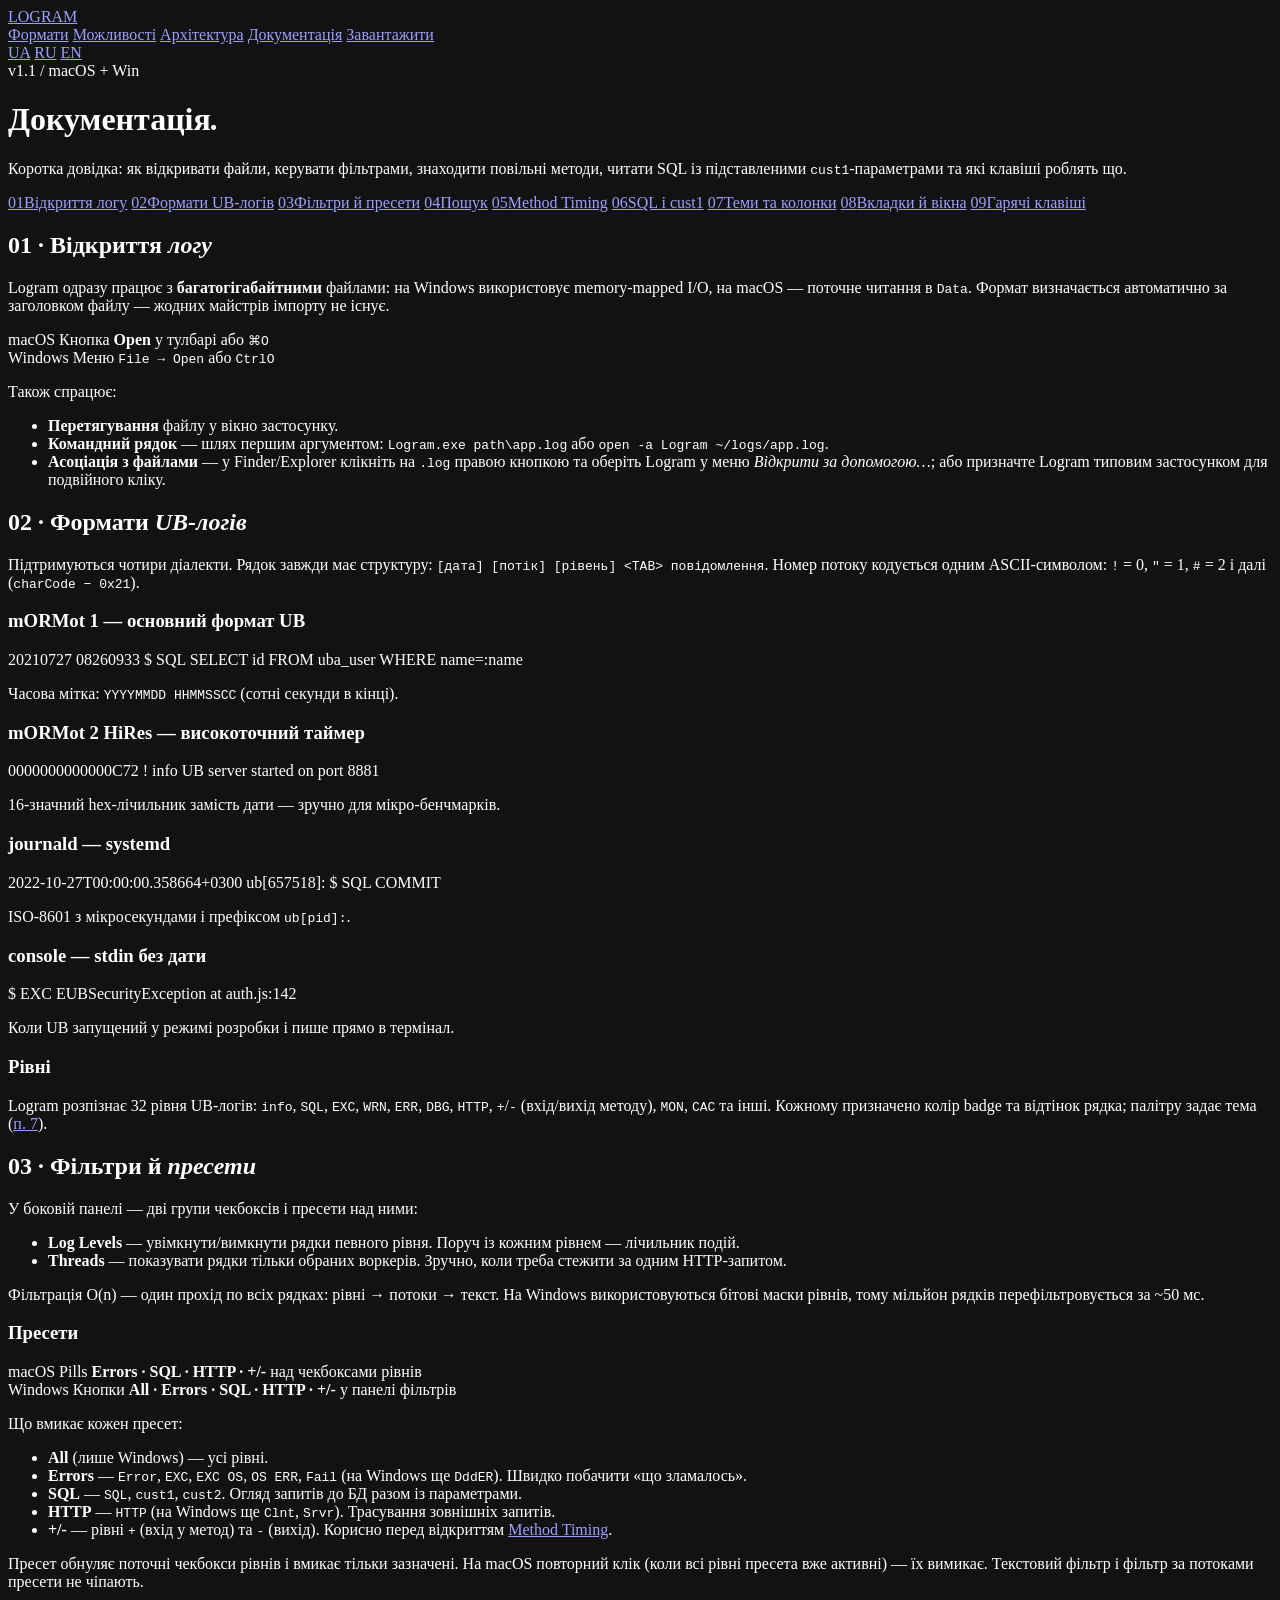
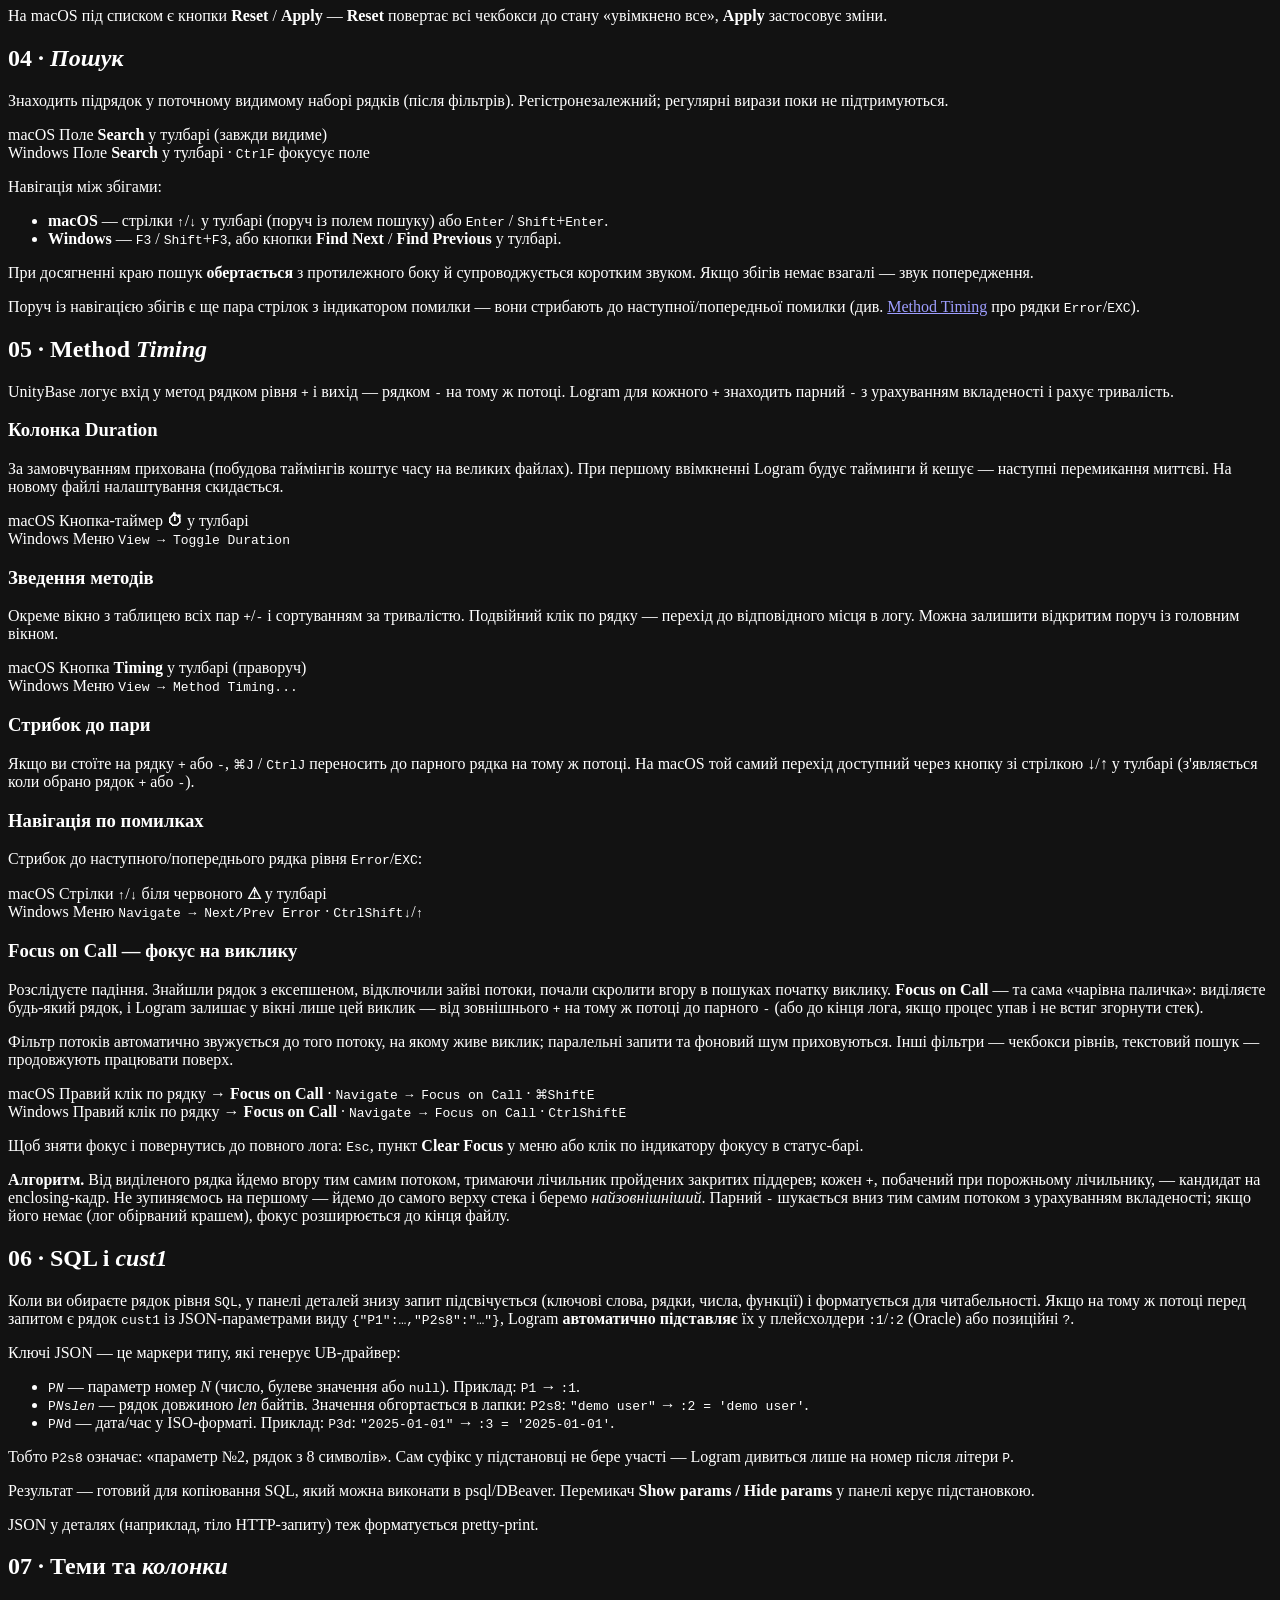
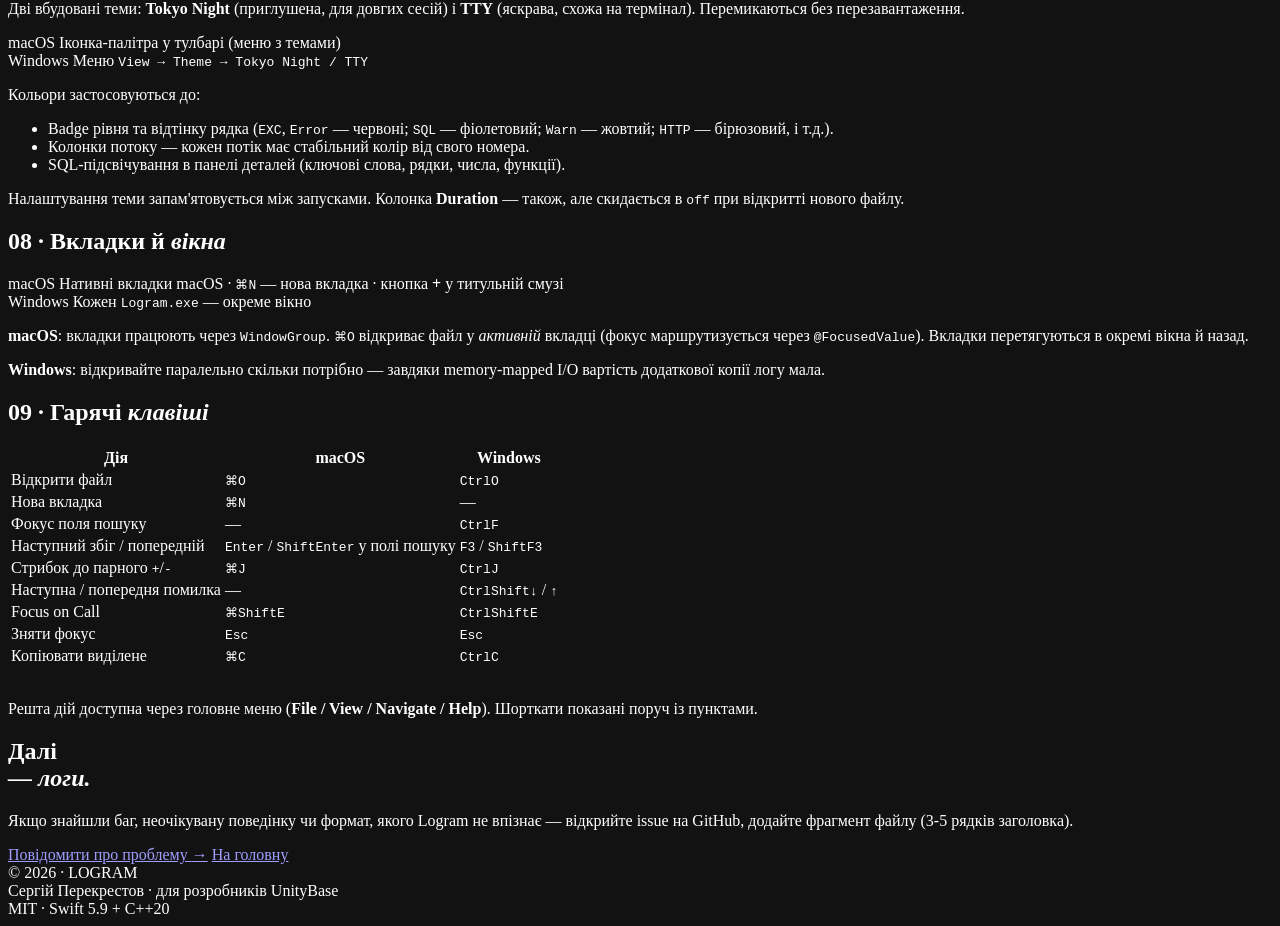
==== commit e474405e: "Add "Focus on Call" feature to enhance log navigation and filtering" ====
--- a/landing/docs/index.html
+++ b/landing/docs/index.html
@@ -219,6 +219,22 @@
       <span class="w-path">Меню <code>Navigate → Next/Prev Error</code> · <kbd>Ctrl</kbd><kbd>Shift</kbd><kbd>&darr;</kbd>/<kbd>&uarr;</kbd></span>
     </div>
   </div>
+
+  <h3>Focus on Call &mdash; фокус на виклику</h3>
+  <p>Розслідуєте падіння. Знайшли рядок з ексепшеном, відключили зайві потоки, почали скролити вгору в пошуках початку виклику. <b>Focus on Call</b> &mdash; та сама «чарівна паличка»: виділяєте будь-який рядок, і Logram залишає у вікні лише цей виклик &mdash; від зовнішнього <code>+</code> на тому ж потоці до парного <code>-</code> (або до кінця лога, якщо процес упав і не встиг згорнути стек).</p>
+  <p>Фільтр потоків автоматично звужується до того потоку, на якому живе виклик; паралельні запити та фоновий шум приховуються. Інші фільтри &mdash; чекбокси рівнів, текстовий пошук &mdash; продовжують працювати поверх.</p>
+  <div class="doc-where">
+    <div class="w-col">
+      <span class="w-os">macOS</span>
+      <span class="w-path">Правий клік по рядку &rarr; <b>Focus on Call</b> · <code>Navigate → Focus on Call</code> · <kbd>&#8984;</kbd><kbd>Shift</kbd><kbd>E</kbd></span>
+    </div>
+    <div class="w-col">
+      <span class="w-os">Windows</span>
+      <span class="w-path">Правий клік по рядку &rarr; <b>Focus on Call</b> · <code>Navigate → Focus on Call</code> · <kbd>Ctrl</kbd><kbd>Shift</kbd><kbd>E</kbd></span>
+    </div>
+  </div>
+  <p>Щоб зняти фокус і повернутись до повного лога: <kbd>Esc</kbd>, пункт <b>Clear Focus</b> у меню або клік по індикатору фокусу в статус-барі.</p>
+  <p><b>Алгоритм.</b> Від виділеного рядка йдемо вгору тим самим потоком, тримаючи лічильник пройдених закритих піддерев; кожен <code>+</code>, побачений при порожньому лічильнику, &mdash; кандидат на enclosing-кадр. Не зупиняємось на першому &mdash; йдемо до самого верху стека і беремо <i>найзовнішніший</i>. Парний <code>-</code> шукається вниз тим самим потоком з урахуванням вкладеності; якщо його немає (лог обірваний крашем), фокус розширюється до кінця файлу.</p>
 </section>
 
 <section class="doc" id="sql">
@@ -318,6 +334,16 @@
         <td>Наступна / попередня помилка</td>
         <td class="k">&mdash;</td>
         <td class="k"><kbd>Ctrl</kbd><kbd>Shift</kbd><kbd>&darr;</kbd> / <kbd>&uarr;</kbd></td>
+      </tr>
+      <tr>
+        <td>Focus on Call</td>
+        <td class="k"><kbd>&#8984;</kbd><kbd>Shift</kbd><kbd>E</kbd></td>
+        <td class="k"><kbd>Ctrl</kbd><kbd>Shift</kbd><kbd>E</kbd></td>
+      </tr>
+      <tr>
+        <td>Зняти фокус</td>
+        <td class="k"><kbd>Esc</kbd></td>
+        <td class="k"><kbd>Esc</kbd></td>
       </tr>
       <tr>
         <td>Копіювати виділене</td>
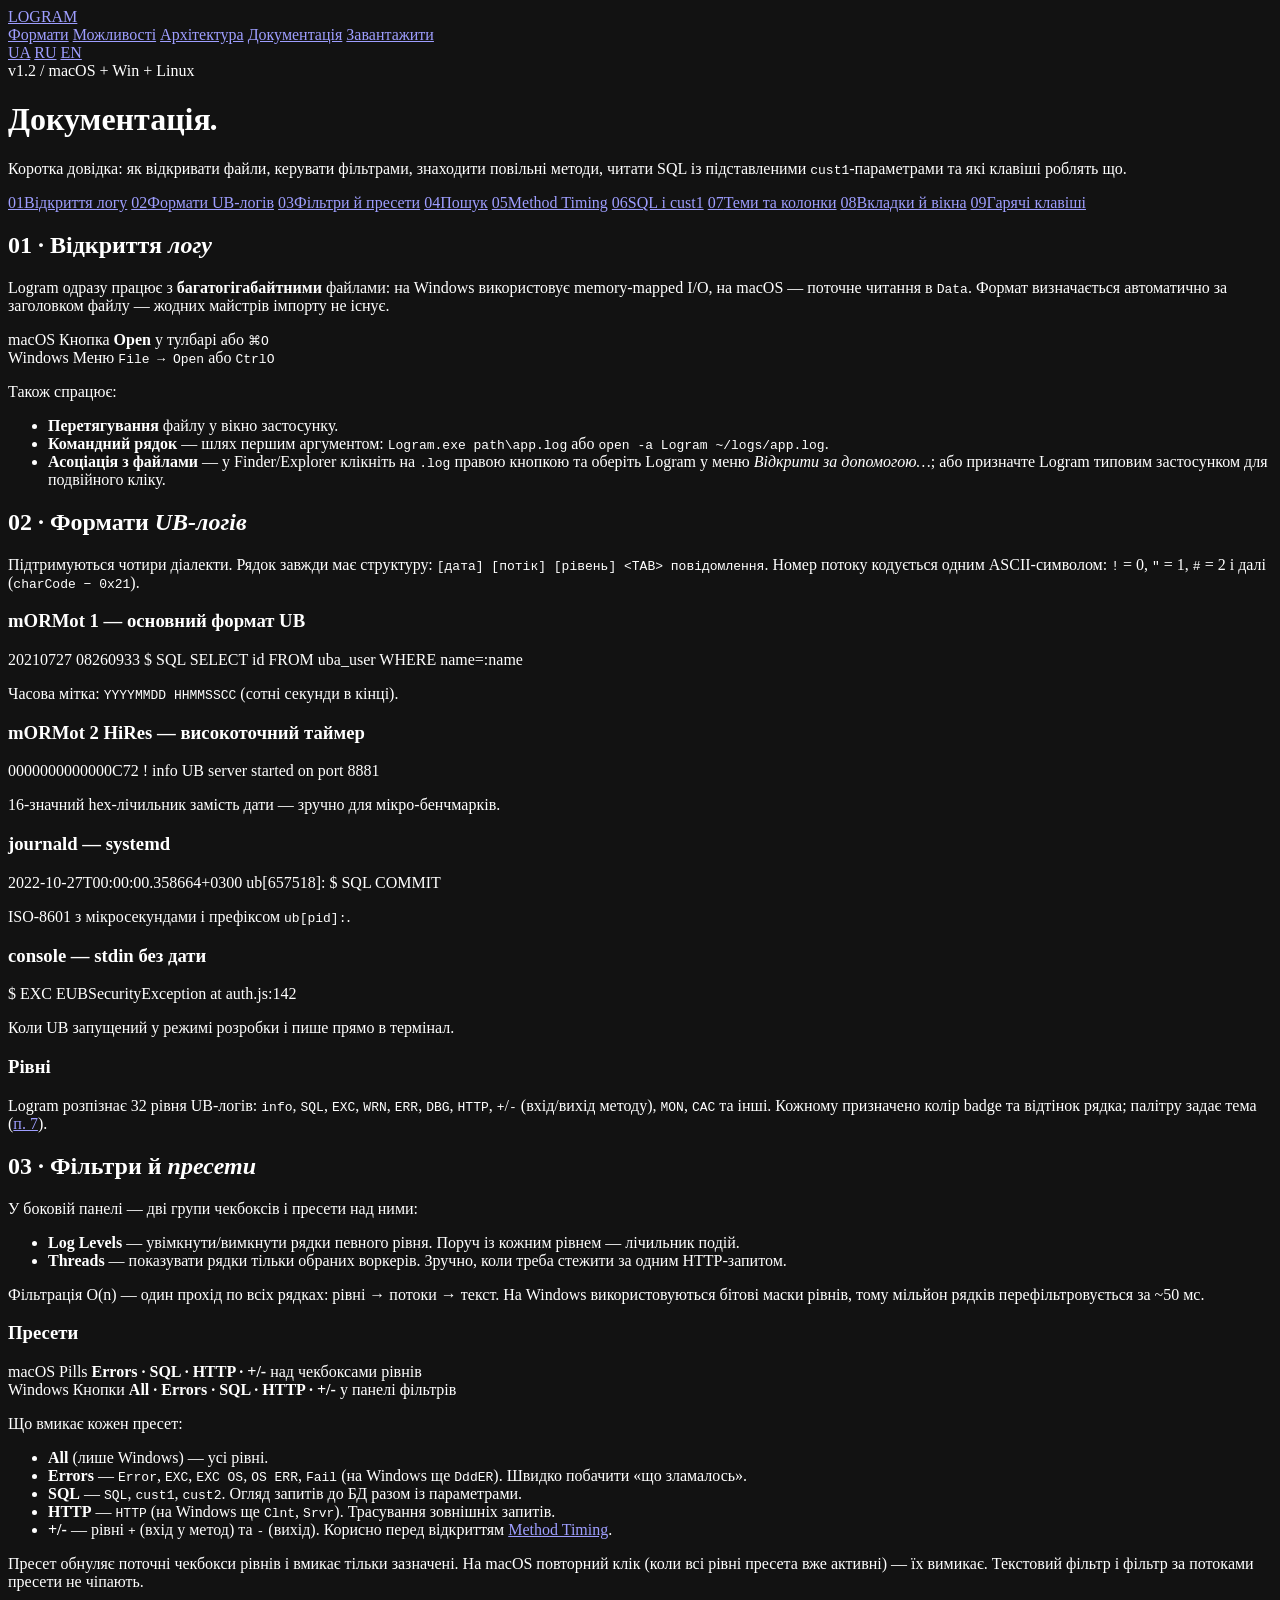
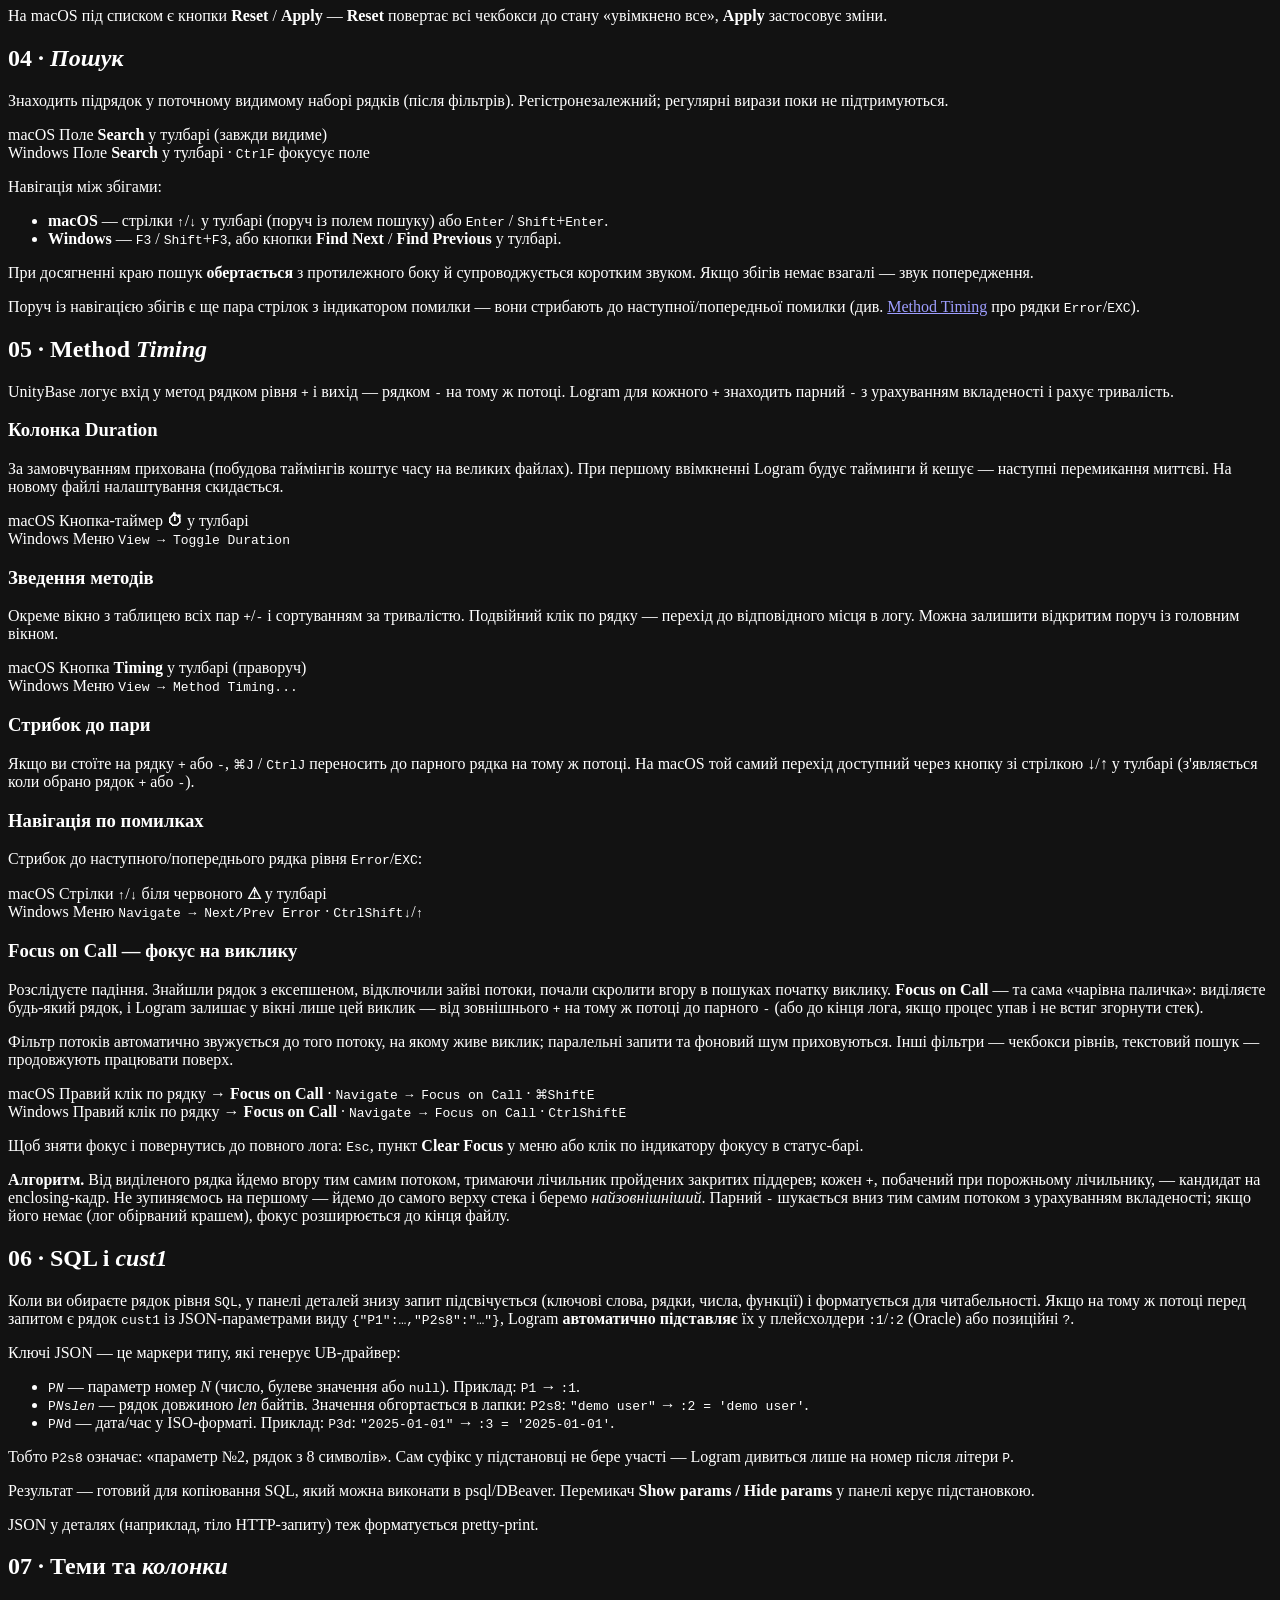
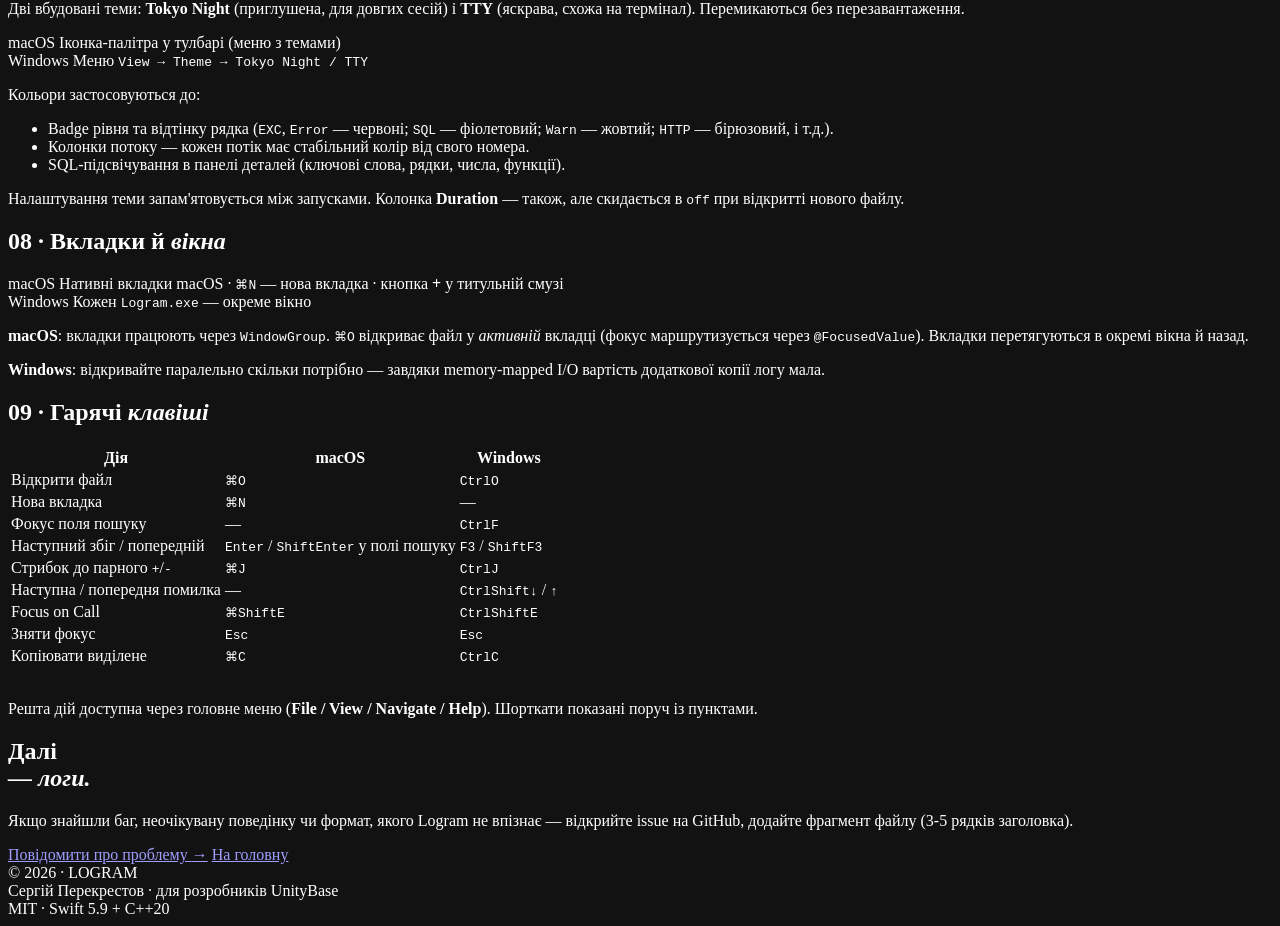
==== commit de05e6a0: "Update version information to include Linux support in navigation metadata" ====
--- a/landing/docs/index.html
+++ b/landing/docs/index.html
@@ -46,7 +46,7 @@
       <a href="/ru/docs/" hreflang="ru">RU</a>
       <a href="/en/docs/" hreflang="en">EN</a>
     </div>
-    <div class="nav-meta">v1.1 / macOS + Win</div>
+    <div class="nav-meta">v1.2 / macOS + Win + Linux</div>
   </div>
 </nav>
 
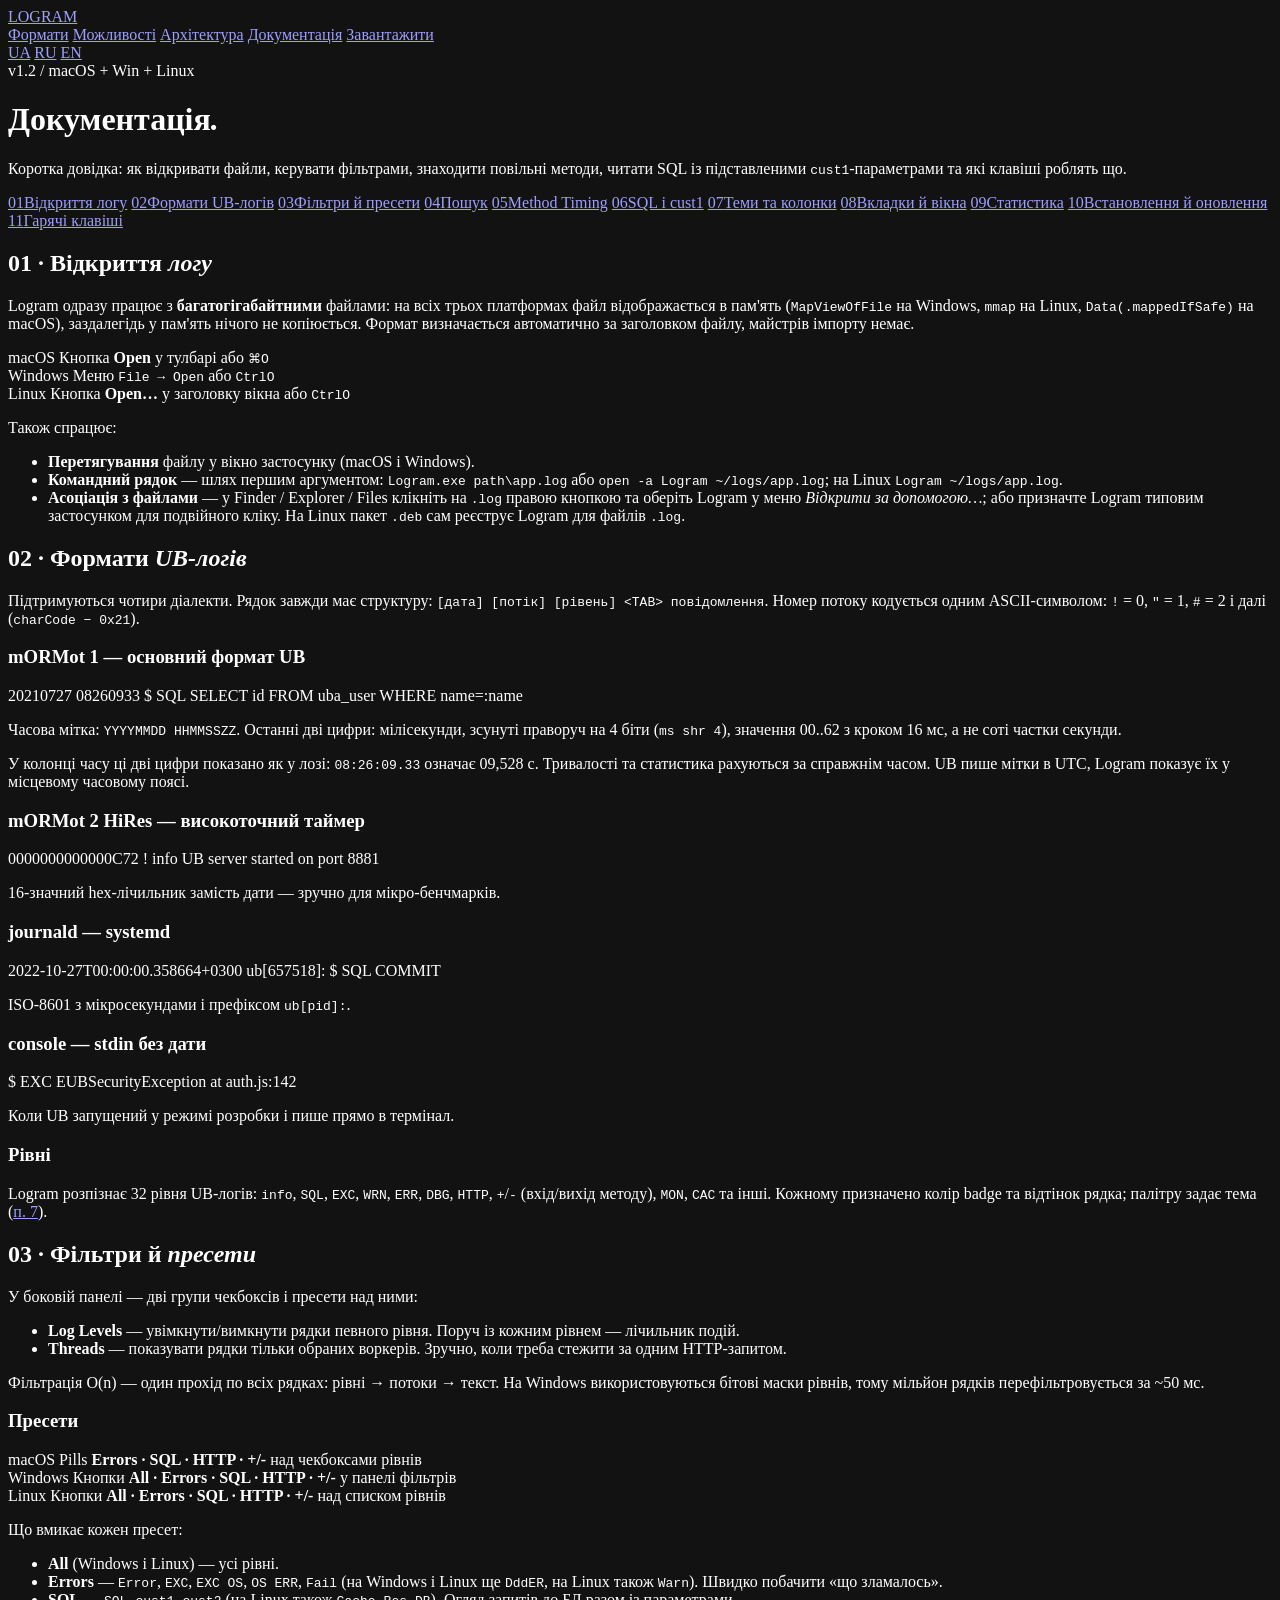
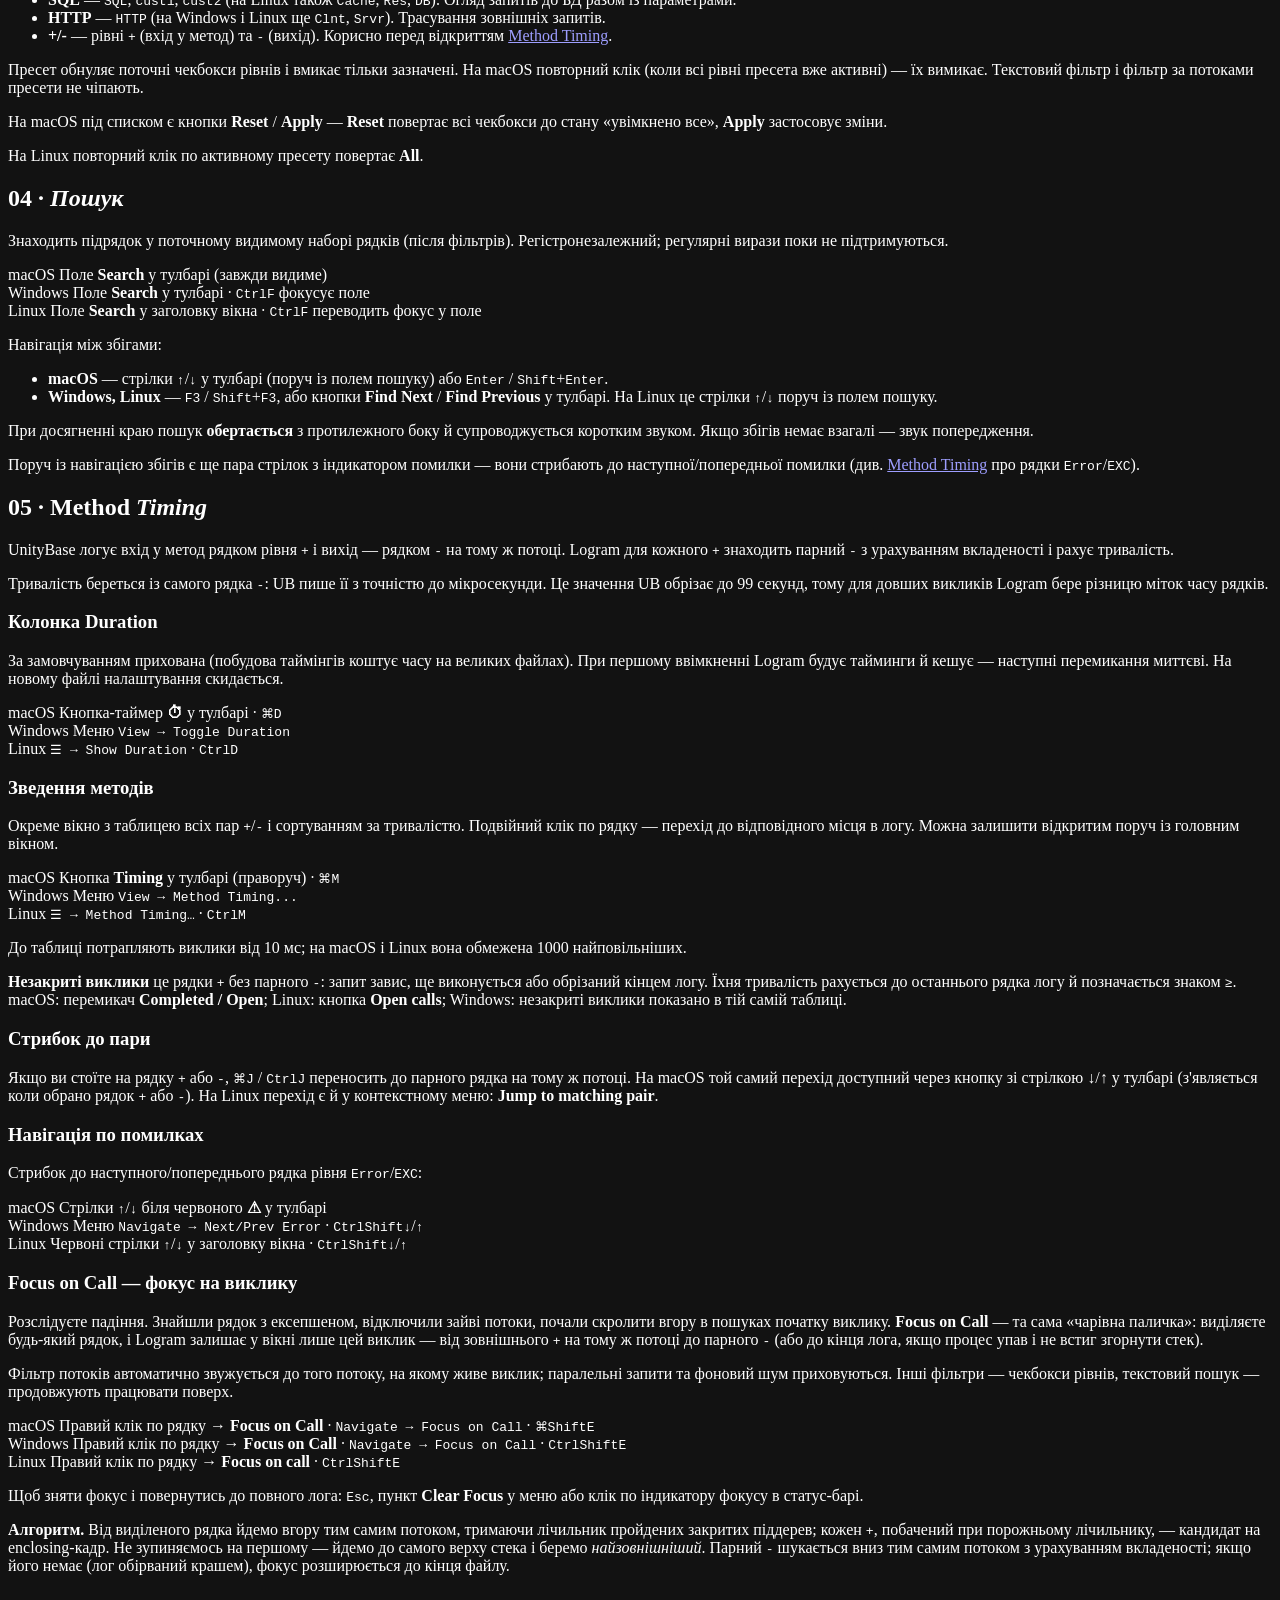
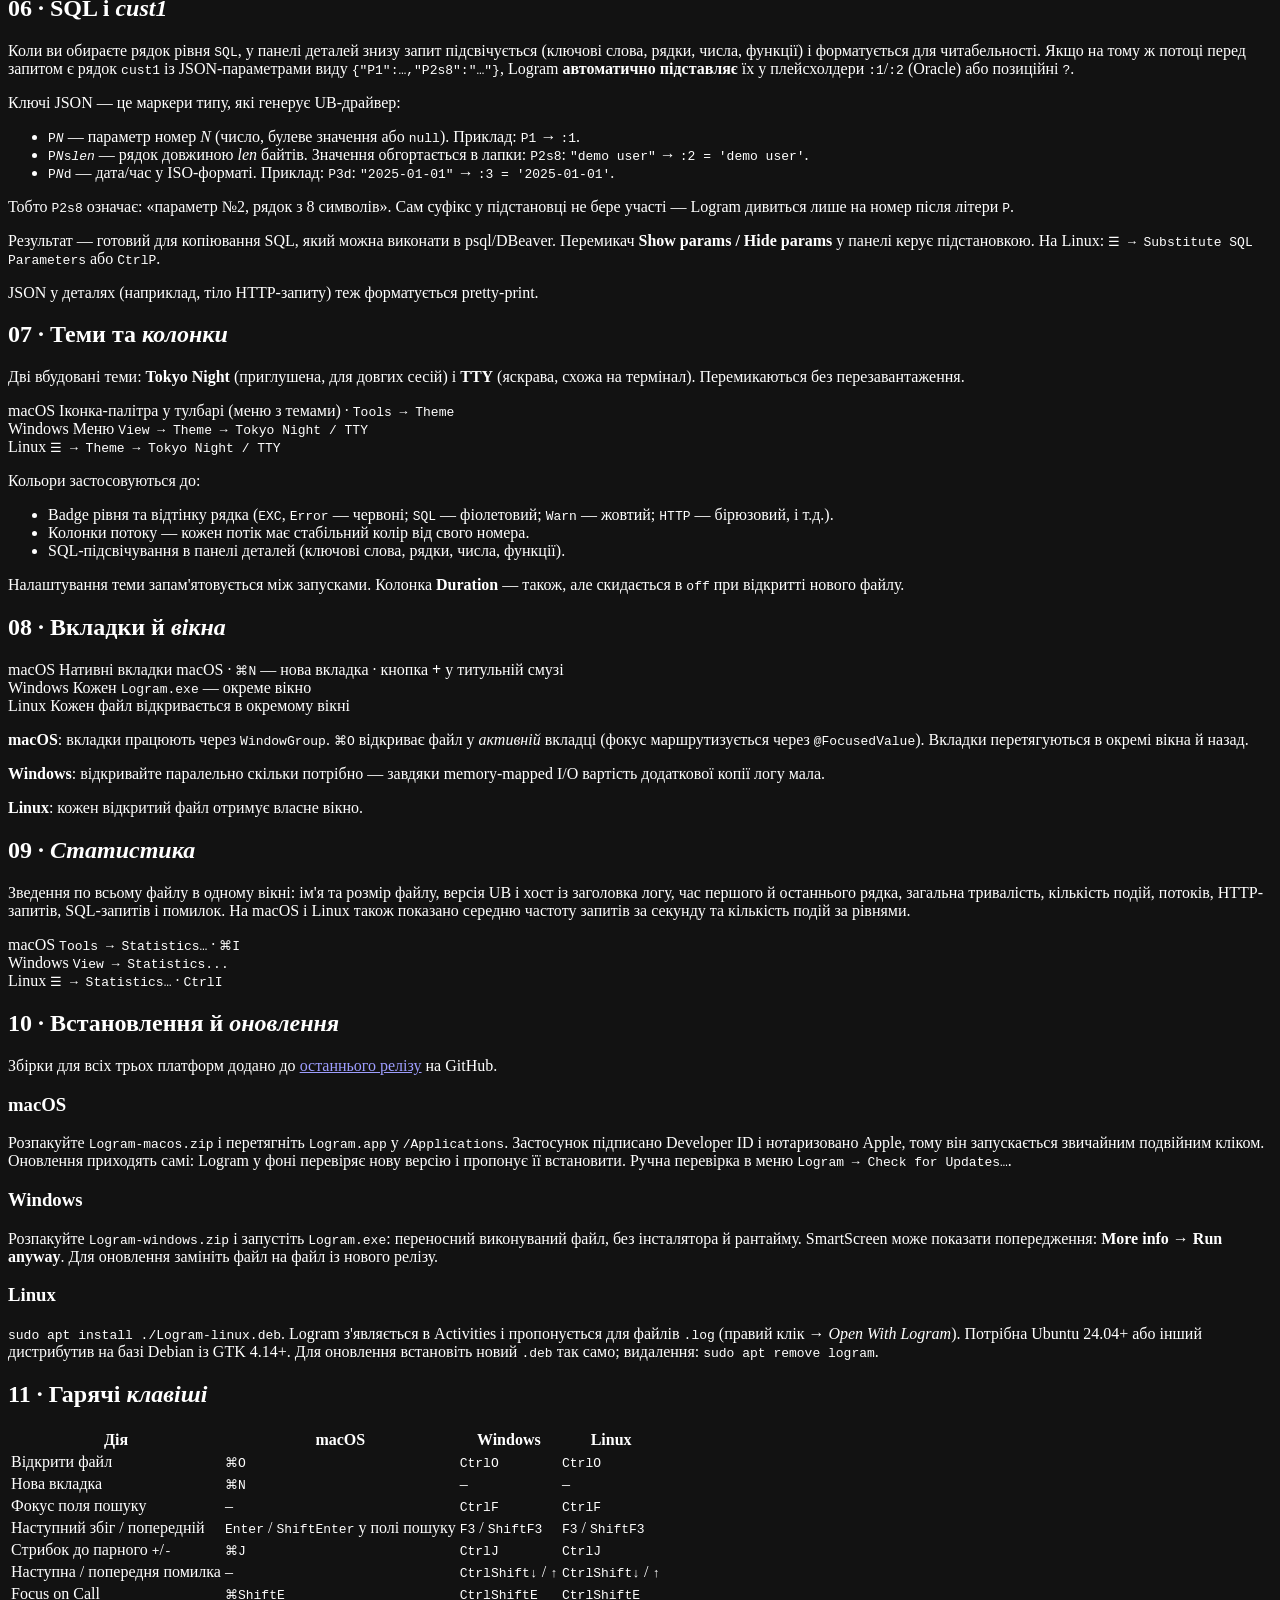
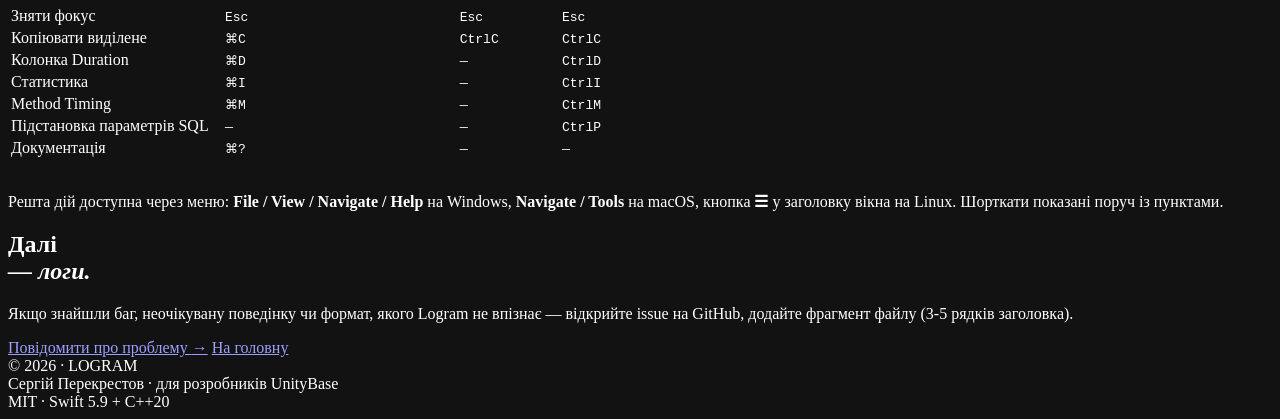
==== commit e498fd74: "Fix mORMot1 timestamp description and document Linux, statistics, install and updates The last two d" ====
--- a/landing/docs/index.html
+++ b/landing/docs/index.html
@@ -63,13 +63,15 @@
     <a href="#sql"><span class="num">06</span>SQL і cust1</a>
     <a href="#themes"><span class="num">07</span>Теми та колонки</a>
     <a href="#tabs"><span class="num">08</span>Вкладки й вікна</a>
-    <a href="#shortcuts"><span class="num">09</span>Гарячі клавіші</a>
+    <a href="#stats"><span class="num">09</span>Статистика</a>
+    <a href="#install"><span class="num">10</span>Встановлення й оновлення</a>
+    <a href="#shortcuts"><span class="num">11</span>Гарячі клавіші</a>
   </nav>
 </header>
 
 <section class="doc" id="open">
   <h2>01 &middot; Відкриття <em>логу</em></h2>
-  <p>Logram одразу працює з <b>багатогігабайтними</b> файлами: на Windows використовує memory-mapped&nbsp;I/O, на macOS&nbsp;&mdash; поточне читання в <code>Data</code>. Формат визначається автоматично за заголовком файлу &mdash; жодних майстрів імпорту не існує.</p>
+  <p>Logram одразу працює з <b>багатогігабайтними</b> файлами: на всіх трьох платформах файл відображається в пам&apos;ять (<code>MapViewOfFile</code> на Windows, <code>mmap</code> на Linux, <code>Data(.mappedIfSafe)</code> на macOS), заздалегідь у пам&apos;ять нічого не копіюється. Формат визначається автоматично за заголовком файлу, майстрів імпорту немає.</p>
 
   <div class="doc-where">
     <div class="w-col">
@@ -80,13 +82,17 @@
       <span class="w-os">Windows</span>
       <span class="w-path">Меню <code>File → Open</code> або <kbd>Ctrl</kbd><kbd>O</kbd></span>
     </div>
+    <div class="w-col">
+      <span class="w-os">Linux</span>
+      <span class="w-path">Кнопка <b>Open…</b> у заголовку вікна або <kbd>Ctrl</kbd><kbd>O</kbd></span>
+    </div>
   </div>
 
   <p>Також спрацює:</p>
   <ul>
-    <li><b>Перетягування</b> файлу у вікно застосунку.</li>
-    <li><b>Командний рядок</b> &mdash; шлях першим аргументом: <code>Logram.exe path\app.log</code> або <code>open -a Logram ~/logs/app.log</code>.</li>
-    <li><b>Асоціація з файлами</b> &mdash; у Finder/Explorer клікніть на <code>.log</code> правою кнопкою та оберіть Logram у меню <em>Відкрити за допомогою&hellip;</em>; або призначте Logram типовим застосунком для подвійного кліку.</li>
+    <li><b>Перетягування</b> файлу у вікно застосунку (macOS і Windows).</li>
+    <li><b>Командний рядок</b> &mdash; шлях першим аргументом: <code>Logram.exe path\app.log</code> або <code>open -a Logram ~/logs/app.log</code>; на Linux <code>Logram ~/logs/app.log</code>.</li>
+    <li><b>Асоціація з файлами</b> &mdash; у Finder / Explorer / Files клікніть на <code>.log</code> правою кнопкою та оберіть Logram у меню <em>Відкрити за допомогою&hellip;</em>; або призначте Logram типовим застосунком для подвійного кліку. На Linux пакет <code>.deb</code> сам реєструє Logram для файлів <code>.log</code>.</li>
   </ul>
 </section>
 
@@ -96,7 +102,8 @@
 
   <h3>mORMot 1 &mdash; основний формат UB</h3>
   <div class="doc-sample"><span class="d">20210727 08260933</span>  <span class="h">$</span> <span class="l">SQL   </span>	<span class="t">SELECT id FROM uba_user WHERE name=:name</span></div>
-  <p>Часова мітка: <code>YYYYMMDD HHMMSSCC</code> (сотні секунди в кінці).</p>
+  <p>Часова мітка: <code>YYYYMMDD HHMMSSZZ</code>. Останні дві цифри: мілісекунди, зсунуті праворуч на 4 біти (<code>ms shr 4</code>), значення 00..62 з кроком 16&nbsp;мс, а не соті частки секунди.</p>
+  <p>У колонці часу ці дві цифри показано як у лозі: <code>08:26:09.33</code> означає 09,528&nbsp;с. Тривалості та статистика рахуються за справжнім часом. UB пише мітки в UTC, Logram показує їх у місцевому часовому поясі.</p>
 
   <h3>mORMot 2 HiRes &mdash; високоточний таймер</h3>
   <div class="doc-sample"><span class="d">0000000000000C72</span>  <span class="h">!</span> <span class="l">info  </span>	<span class="t">UB server started on port 8881</span></div>
@@ -134,18 +141,23 @@
       <span class="w-os">Windows</span>
       <span class="w-path">Кнопки <b>All · Errors · SQL · HTTP · +/-</b> у панелі фільтрів</span>
     </div>
+    <div class="w-col">
+      <span class="w-os">Linux</span>
+      <span class="w-path">Кнопки <b>All · Errors · SQL · HTTP · +/-</b> над списком рівнів</span>
+    </div>
   </div>
 
   <p>Що вмикає кожен пресет:</p>
   <ul>
-    <li><b>All</b> (лише Windows) &mdash; усі рівні.</li>
-    <li><b>Errors</b> &mdash; <code>Error</code>, <code>EXC</code>, <code>EXC OS</code>, <code>OS ERR</code>, <code>Fail</code> (на Windows ще <code>DddER</code>). Швидко побачити «що зламалось».</li>
-    <li><b>SQL</b> &mdash; <code>SQL</code>, <code>cust1</code>, <code>cust2</code>. Огляд запитів до БД разом із параметрами.</li>
-    <li><b>HTTP</b> &mdash; <code>HTTP</code> (на Windows ще <code>Clnt</code>, <code>Srvr</code>). Трасування зовнішніх запитів.</li>
+    <li><b>All</b> (Windows і Linux) &mdash; усі рівні.</li>
+    <li><b>Errors</b> &mdash; <code>Error</code>, <code>EXC</code>, <code>EXC OS</code>, <code>OS ERR</code>, <code>Fail</code> (на Windows і Linux ще <code>DddER</code>, на Linux також <code>Warn</code>). Швидко побачити «що зламалось».</li>
+    <li><b>SQL</b> &mdash; <code>SQL</code>, <code>cust1</code>, <code>cust2</code> (на Linux також <code>Cache</code>, <code>Res</code>, <code>DB</code>). Огляд запитів до БД разом із параметрами.</li>
+    <li><b>HTTP</b> &mdash; <code>HTTP</code> (на Windows і Linux ще <code>Clnt</code>, <code>Srvr</code>). Трасування зовнішніх запитів.</li>
     <li><b>+/-</b> &mdash; рівні <code>+</code> (вхід у метод) та <code>-</code> (вихід). Корисно перед відкриттям <a href="#timing">Method Timing</a>.</li>
   </ul>
   <p>Пресет обнуляє поточні чекбокси рівнів і вмикає тільки зазначені. На macOS повторний клік (коли всі рівні пресета вже активні) &mdash; їх вимикає. Текстовий фільтр і фільтр за потоками пресети не чіпають.</p>
   <p>На macOS під списком є кнопки <b>Reset</b> / <b>Apply</b> &mdash; <b>Reset</b> повертає всі чекбокси до стану «увімкнено все», <b>Apply</b> застосовує зміни.</p>
+  <p>На Linux повторний клік по активному пресету повертає <b>All</b>.</p>
 </section>
 
 <section class="doc" id="search">
@@ -161,12 +173,16 @@
       <span class="w-os">Windows</span>
       <span class="w-path">Поле <b>Search</b> у тулбарі · <kbd>Ctrl</kbd><kbd>F</kbd> фокусує поле</span>
     </div>
+    <div class="w-col">
+      <span class="w-os">Linux</span>
+      <span class="w-path">Поле <b>Search</b> у заголовку вікна · <kbd>Ctrl</kbd><kbd>F</kbd> переводить фокус у поле</span>
+    </div>
   </div>
 
   <p>Навігація між збігами:</p>
   <ul>
     <li><b>macOS</b> &mdash; стрілки <kbd>&uarr;</kbd>/<kbd>&darr;</kbd> у тулбарі (поруч із полем пошуку) або <kbd>Enter</kbd> / <kbd>Shift</kbd>+<kbd>Enter</kbd>.</li>
-    <li><b>Windows</b> &mdash; <kbd>F3</kbd> / <kbd>Shift</kbd>+<kbd>F3</kbd>, або кнопки <b>Find Next</b> / <b>Find Previous</b> у тулбарі.</li>
+    <li><b>Windows, Linux</b> &mdash; <kbd>F3</kbd> / <kbd>Shift</kbd>+<kbd>F3</kbd>, або кнопки <b>Find Next</b> / <b>Find Previous</b> у тулбарі. На Linux це стрілки <kbd>&uarr;</kbd>/<kbd>&darr;</kbd> поруч із полем пошуку.</li>
   </ul>
   <p>При досягненні краю пошук <b>обертається</b> з протилежного боку й супроводжується коротким звуком. Якщо збігів немає взагалі &mdash; звук попередження.</p>
   <p>Поруч із навігацією збігів є ще пара стрілок з індикатором помилки &mdash; вони стрибають до наступної/попередньої помилки (див. <a href="#timing">Method Timing</a> про рядки <code>Error</code>/<code>EXC</code>).</p>
@@ -175,6 +191,7 @@
 <section class="doc" id="timing">
   <h2>05 &middot; Method <em>Timing</em></h2>
   <p>UnityBase логує вхід у метод рядком рівня <code>+</code> і вихід &mdash; рядком <code>-</code> на тому ж потоці. Logram для кожного <code>+</code> знаходить парний <code>-</code> з урахуванням вкладеності і рахує тривалість.</p>
+  <p>Тривалість береться із самого рядка <code>-</code>: UB пише її з точністю до мікросекунди. Це значення UB обрізає до 99 секунд, тому для довших викликів Logram бере різницю міток часу рядків.</p>
 
   <h3>Колонка Duration</h3>
   <p>За замовчуванням прихована (побудова таймінгів коштує часу на великих файлах). При першому ввімкненні Logram будує тайминги й кешує &mdash; наступні перемикання миттєві. На новому файлі налаштування скидається.</p>
@@ -182,11 +199,15 @@
   <div class="doc-where">
     <div class="w-col">
       <span class="w-os">macOS</span>
-      <span class="w-path">Кнопка-таймер <b>⏱</b> у тулбарі</span>
+      <span class="w-path">Кнопка-таймер <b>⏱</b> у тулбарі · <kbd>&#8984;</kbd><kbd>D</kbd></span>
     </div>
     <div class="w-col">
       <span class="w-os">Windows</span>
       <span class="w-path">Меню <code>View → Toggle Duration</code></span>
+    </div>
+    <div class="w-col">
+      <span class="w-os">Linux</span>
+      <span class="w-path"><code>☰ → Show Duration</code> · <kbd>Ctrl</kbd><kbd>D</kbd></span>
     </div>
   </div>
 
@@ -196,16 +217,22 @@
   <div class="doc-where">
     <div class="w-col">
       <span class="w-os">macOS</span>
-      <span class="w-path">Кнопка <b>Timing</b> у тулбарі (праворуч)</span>
+      <span class="w-path">Кнопка <b>Timing</b> у тулбарі (праворуч) · <kbd>&#8984;</kbd><kbd>M</kbd></span>
     </div>
     <div class="w-col">
       <span class="w-os">Windows</span>
       <span class="w-path">Меню <code>View → Method Timing...</code></span>
     </div>
-  </div>
+    <div class="w-col">
+      <span class="w-os">Linux</span>
+      <span class="w-path"><code>☰ → Method Timing…</code> · <kbd>Ctrl</kbd><kbd>M</kbd></span>
+    </div>
+  </div>
+  <p>До таблиці потрапляють виклики від 10&nbsp;мс; на macOS і Linux вона обмежена 1000 найповільніших.</p>
+  <p><b>Незакриті виклики</b> це рядки <code>+</code> без парного <code>-</code>: запит завис, ще виконується або обрізаний кінцем логу. Їхня тривалість рахується до останнього рядка логу й позначається знаком <code>&ge;</code>. macOS: перемикач <b>Completed / Open</b>; Linux: кнопка <b>Open calls</b>; Windows: незакриті виклики показано в тій самій таблиці.</p>
 
   <h3>Стрибок до пари</h3>
-  <p>Якщо ви стоїте на рядку <code>+</code> або <code>-</code>, <kbd>&#8984;</kbd><kbd>J</kbd> / <kbd>Ctrl</kbd><kbd>J</kbd> переносить до парного рядка на тому ж потоці. На macOS той самий перехід доступний через кнопку зі стрілкою <b>↓</b>/<b>↑</b> у тулбарі (з'являється коли обрано рядок <code>+</code> або <code>-</code>).</p>
+  <p>Якщо ви стоїте на рядку <code>+</code> або <code>-</code>, <kbd>&#8984;</kbd><kbd>J</kbd> / <kbd>Ctrl</kbd><kbd>J</kbd> переносить до парного рядка на тому ж потоці. На macOS той самий перехід доступний через кнопку зі стрілкою <b>↓</b>/<b>↑</b> у тулбарі (з'являється коли обрано рядок <code>+</code> або <code>-</code>). На Linux перехід є й у контекстному меню: <b>Jump to matching pair</b>.</p>
 
   <h3>Навігація по помилках</h3>
   <p>Стрибок до наступного/попереднього рядка рівня <code>Error</code>/<code>EXC</code>:</p>
@@ -217,6 +244,10 @@
     <div class="w-col">
       <span class="w-os">Windows</span>
       <span class="w-path">Меню <code>Navigate → Next/Prev Error</code> · <kbd>Ctrl</kbd><kbd>Shift</kbd><kbd>&darr;</kbd>/<kbd>&uarr;</kbd></span>
+    </div>
+    <div class="w-col">
+      <span class="w-os">Linux</span>
+      <span class="w-path">Червоні стрілки <kbd>&uarr;</kbd>/<kbd>&darr;</kbd> у заголовку вікна · <kbd>Ctrl</kbd><kbd>Shift</kbd><kbd>&darr;</kbd>/<kbd>&uarr;</kbd></span>
     </div>
   </div>
 
@@ -231,6 +262,10 @@
     <div class="w-col">
       <span class="w-os">Windows</span>
       <span class="w-path">Правий клік по рядку &rarr; <b>Focus on Call</b> · <code>Navigate → Focus on Call</code> · <kbd>Ctrl</kbd><kbd>Shift</kbd><kbd>E</kbd></span>
+    </div>
+    <div class="w-col">
+      <span class="w-os">Linux</span>
+      <span class="w-path">Правий клік по рядку &rarr; <b>Focus on call</b> · <kbd>Ctrl</kbd><kbd>Shift</kbd><kbd>E</kbd></span>
     </div>
   </div>
   <p>Щоб зняти фокус і повернутись до повного лога: <kbd>Esc</kbd>, пункт <b>Clear Focus</b> у меню або клік по індикатору фокусу в статус-барі.</p>
@@ -247,7 +282,7 @@
     <li><code>P<i>N</i>d</code> &mdash; дата/час у ISO-форматі. Приклад: <code>P3d</code>: <code>"2025-01-01"</code> &rarr; <code>:3 = '2025-01-01'</code>.</li>
   </ul>
   <p>Тобто <code>P2s8</code> означає: «параметр №2, рядок з 8 символів». Сам суфікс у підстановці не бере участі &mdash; Logram дивиться лише на номер після літери <code>P</code>.</p>
-  <p>Результат &mdash; готовий для копіювання SQL, який можна виконати в psql/DBeaver. Перемикач <b>Show params / Hide params</b> у панелі керує підстановкою.</p>
+  <p>Результат &mdash; готовий для копіювання SQL, який можна виконати в psql/DBeaver. Перемикач <b>Show params / Hide params</b> у панелі керує підстановкою. На Linux: <code>☰ → Substitute SQL Parameters</code> або <kbd>Ctrl</kbd><kbd>P</kbd>.</p>
   <p>JSON у деталях (наприклад, тіло HTTP-запиту) теж форматується pretty-print.</p>
 </section>
 
@@ -258,11 +293,15 @@
   <div class="doc-where">
     <div class="w-col">
       <span class="w-os">macOS</span>
-      <span class="w-path">Іконка-палітра у тулбарі (меню з темами)</span>
+      <span class="w-path">Іконка-палітра у тулбарі (меню з темами) · <code>Tools → Theme</code></span>
     </div>
     <div class="w-col">
       <span class="w-os">Windows</span>
       <span class="w-path">Меню <code>View → Theme → Tokyo Night / TTY</code></span>
+    </div>
+    <div class="w-col">
+      <span class="w-os">Linux</span>
+      <span class="w-path"><code>☰ → Theme → Tokyo Night / TTY</code></span>
     </div>
   </div>
 
@@ -287,14 +326,53 @@
       <span class="w-os">Windows</span>
       <span class="w-path">Кожен <code>Logram.exe</code> &mdash; окреме вікно</span>
     </div>
+    <div class="w-col">
+      <span class="w-os">Linux</span>
+      <span class="w-path">Кожен файл відкривається в окремому вікні</span>
+    </div>
   </div>
 
   <p><b>macOS</b>: вкладки працюють через <code>WindowGroup</code>. <kbd>&#8984;</kbd><kbd>O</kbd> відкриває файл у <i>активній</i> вкладці (фокус маршрутизується через <code>@FocusedValue</code>). Вкладки перетягуються в окремі вікна й назад.</p>
   <p><b>Windows</b>: відкривайте паралельно скільки потрібно &mdash; завдяки memory-mapped&nbsp;I/O вартість додаткової копії логу мала.</p>
+  <p><b>Linux</b>: кожен відкритий файл отримує власне вікно.</p>
+</section>
+
+<section class="doc" id="stats">
+  <h2>09 &middot; <em>Статистика</em></h2>
+  <p>Зведення по всьому файлу в одному вікні: ім&apos;я та розмір файлу, версія UB і хост із заголовка логу, час першого й останнього рядка, загальна тривалість, кількість подій, потоків, HTTP-запитів, SQL-запитів і помилок. На macOS і Linux також показано середню частоту запитів за секунду та кількість подій за рівнями.</p>
+
+  <div class="doc-where">
+    <div class="w-col">
+      <span class="w-os">macOS</span>
+      <span class="w-path"><code>Tools → Statistics…</code> · <kbd>&#8984;</kbd><kbd>I</kbd></span>
+    </div>
+    <div class="w-col">
+      <span class="w-os">Windows</span>
+      <span class="w-path"><code>View → Statistics...</code></span>
+    </div>
+    <div class="w-col">
+      <span class="w-os">Linux</span>
+      <span class="w-path"><code>☰ → Statistics…</code> · <kbd>Ctrl</kbd><kbd>I</kbd></span>
+    </div>
+  </div>
+</section>
+
+<section class="doc" id="install">
+  <h2>10 &middot; Встановлення й <em>оновлення</em></h2>
+  <p>Збірки для всіх трьох платформ додано до <a href="https://github.com/qwq-qwq/Logram/releases/latest" target="_blank" rel="noopener">останнього релізу</a> на GitHub.</p>
+
+  <h3>macOS</h3>
+  <p>Розпакуйте <code>Logram-macos.zip</code> і перетягніть <code>Logram.app</code> у <code>/Applications</code>. Застосунок підписано Developer ID і нотаризовано Apple, тому він запускається звичайним подвійним кліком. Оновлення приходять самі: Logram у фоні перевіряє нову версію і пропонує її встановити. Ручна перевірка в меню <code>Logram → Check for Updates…</code>.</p>
+
+  <h3>Windows</h3>
+  <p>Розпакуйте <code>Logram-windows.zip</code> і запустіть <code>Logram.exe</code>: переносний виконуваний файл, без інсталятора й рантайму. SmartScreen може показати попередження: <b>More info</b> &rarr; <b>Run anyway</b>. Для оновлення замініть файл на файл із нового релізу.</p>
+
+  <h3>Linux</h3>
+  <p><code>sudo apt install ./Logram-linux.deb</code>. Logram з&apos;являється в Activities і пропонується для файлів <code>.log</code> (правий клік &rarr; <em>Open With Logram</em>). Потрібна Ubuntu 24.04+ або інший дистрибутив на базі Debian із GTK&nbsp;4.14+. Для оновлення встановіть новий <code>.deb</code> так само; видалення: <code>sudo apt remove logram</code>.</p>
 </section>
 
 <section class="doc" id="shortcuts">
-  <h2>09 &middot; Гарячі <em>клавіші</em></h2>
+  <h2>11 &middot; Гарячі <em>клавіші</em></h2>
 
   <table class="doc-table">
     <thead>
@@ -302,6 +380,7 @@
         <th>Дія</th>
         <th>macOS</th>
         <th>Windows</th>
+        <th>Linux</th>
       </tr>
     </thead>
     <tbody>
@@ -309,51 +388,90 @@
         <td>Відкрити файл</td>
         <td class="k"><kbd>&#8984;</kbd><kbd>O</kbd></td>
         <td class="k"><kbd>Ctrl</kbd><kbd>O</kbd></td>
+        <td class="k"><kbd>Ctrl</kbd><kbd>O</kbd></td>
       </tr>
       <tr>
         <td>Нова вкладка</td>
         <td class="k"><kbd>&#8984;</kbd><kbd>N</kbd></td>
-        <td class="k">&mdash;</td>
+        <td class="k">&ndash;</td>
+        <td class="k">&ndash;</td>
       </tr>
       <tr>
         <td>Фокус поля пошуку</td>
-        <td class="k">&mdash;</td>
+        <td class="k">&ndash;</td>
+        <td class="k"><kbd>Ctrl</kbd><kbd>F</kbd></td>
         <td class="k"><kbd>Ctrl</kbd><kbd>F</kbd></td>
       </tr>
       <tr>
         <td>Наступний збіг / попередній</td>
         <td class="k"><kbd>Enter</kbd> / <kbd>Shift</kbd><kbd>Enter</kbd> у полі пошуку</td>
         <td class="k"><kbd>F3</kbd> / <kbd>Shift</kbd><kbd>F3</kbd></td>
+        <td class="k"><kbd>F3</kbd> / <kbd>Shift</kbd><kbd>F3</kbd></td>
       </tr>
       <tr>
         <td>Стрибок до парного <code>+</code>/<code>-</code></td>
         <td class="k"><kbd>&#8984;</kbd><kbd>J</kbd></td>
         <td class="k"><kbd>Ctrl</kbd><kbd>J</kbd></td>
+        <td class="k"><kbd>Ctrl</kbd><kbd>J</kbd></td>
       </tr>
       <tr>
         <td>Наступна / попередня помилка</td>
-        <td class="k">&mdash;</td>
+        <td class="k">&ndash;</td>
+        <td class="k"><kbd>Ctrl</kbd><kbd>Shift</kbd><kbd>&darr;</kbd> / <kbd>&uarr;</kbd></td>
         <td class="k"><kbd>Ctrl</kbd><kbd>Shift</kbd><kbd>&darr;</kbd> / <kbd>&uarr;</kbd></td>
       </tr>
       <tr>
         <td>Focus on Call</td>
         <td class="k"><kbd>&#8984;</kbd><kbd>Shift</kbd><kbd>E</kbd></td>
         <td class="k"><kbd>Ctrl</kbd><kbd>Shift</kbd><kbd>E</kbd></td>
+        <td class="k"><kbd>Ctrl</kbd><kbd>Shift</kbd><kbd>E</kbd></td>
       </tr>
       <tr>
         <td>Зняти фокус</td>
         <td class="k"><kbd>Esc</kbd></td>
         <td class="k"><kbd>Esc</kbd></td>
+        <td class="k"><kbd>Esc</kbd></td>
       </tr>
       <tr>
         <td>Копіювати виділене</td>
         <td class="k"><kbd>&#8984;</kbd><kbd>C</kbd></td>
         <td class="k"><kbd>Ctrl</kbd><kbd>C</kbd></td>
+        <td class="k"><kbd>Ctrl</kbd><kbd>C</kbd></td>
+      </tr>
+      <tr>
+        <td>Колонка Duration</td>
+        <td class="k"><kbd>&#8984;</kbd><kbd>D</kbd></td>
+        <td class="k">&ndash;</td>
+        <td class="k"><kbd>Ctrl</kbd><kbd>D</kbd></td>
+      </tr>
+      <tr>
+        <td>Статистика</td>
+        <td class="k"><kbd>&#8984;</kbd><kbd>I</kbd></td>
+        <td class="k">&ndash;</td>
+        <td class="k"><kbd>Ctrl</kbd><kbd>I</kbd></td>
+      </tr>
+      <tr>
+        <td>Method Timing</td>
+        <td class="k"><kbd>&#8984;</kbd><kbd>M</kbd></td>
+        <td class="k">&ndash;</td>
+        <td class="k"><kbd>Ctrl</kbd><kbd>M</kbd></td>
+      </tr>
+      <tr>
+        <td>Підстановка параметрів SQL</td>
+        <td class="k">&ndash;</td>
+        <td class="k">&ndash;</td>
+        <td class="k"><kbd>Ctrl</kbd><kbd>P</kbd></td>
+      </tr>
+      <tr>
+        <td>Документація</td>
+        <td class="k"><kbd>&#8984;</kbd><kbd>?</kbd></td>
+        <td class="k">&ndash;</td>
+        <td class="k">&ndash;</td>
       </tr>
     </tbody>
   </table>
 
-  <p style="margin-top:32px">Решта дій доступна через головне меню (<b>File / View / Navigate / Help</b>). Шорткати показані поруч із пунктами.</p>
+  <p style="margin-top:32px">Решта дій доступна через меню: <b>File / View / Navigate / Help</b> на Windows, <b>Navigate / Tools</b> на macOS, кнопка <b>☰</b> у заголовку вікна на Linux. Шорткати показані поруч із пунктами.</p>
 </section>
 
 <section class="final">
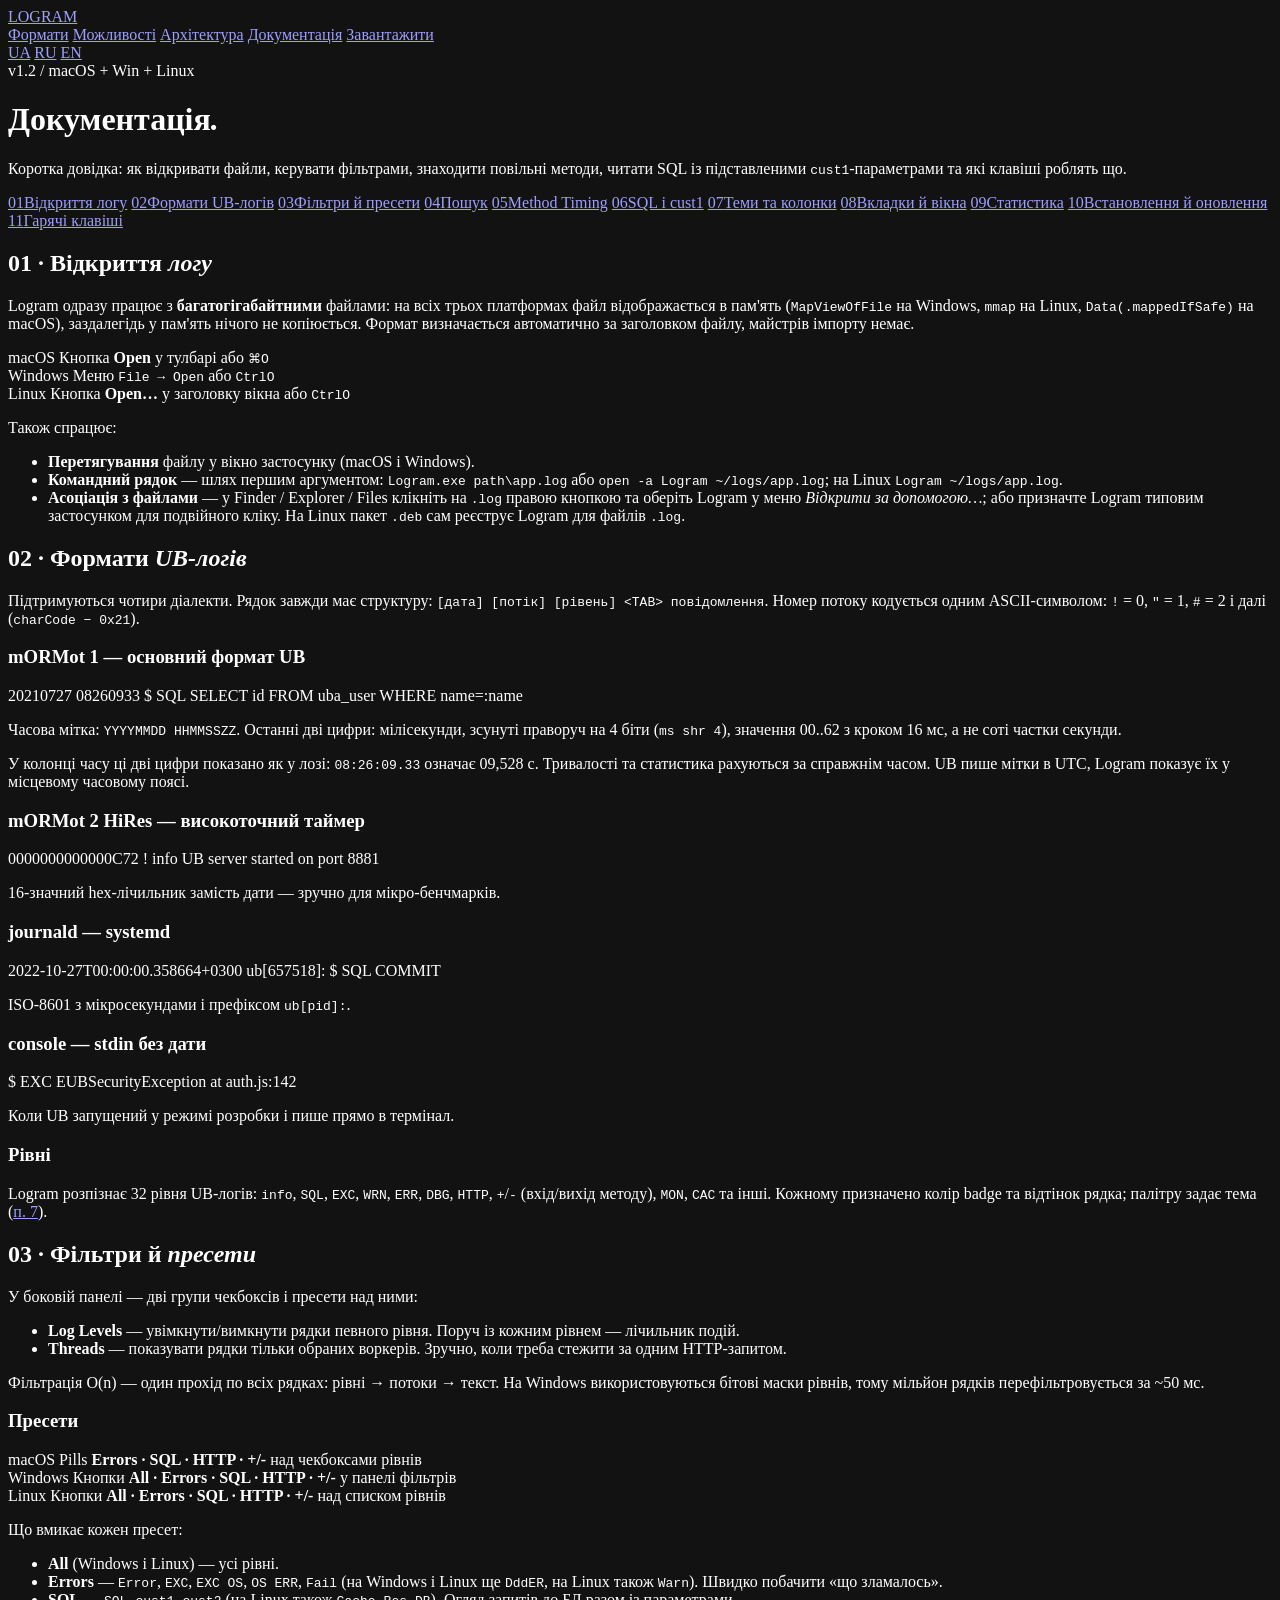
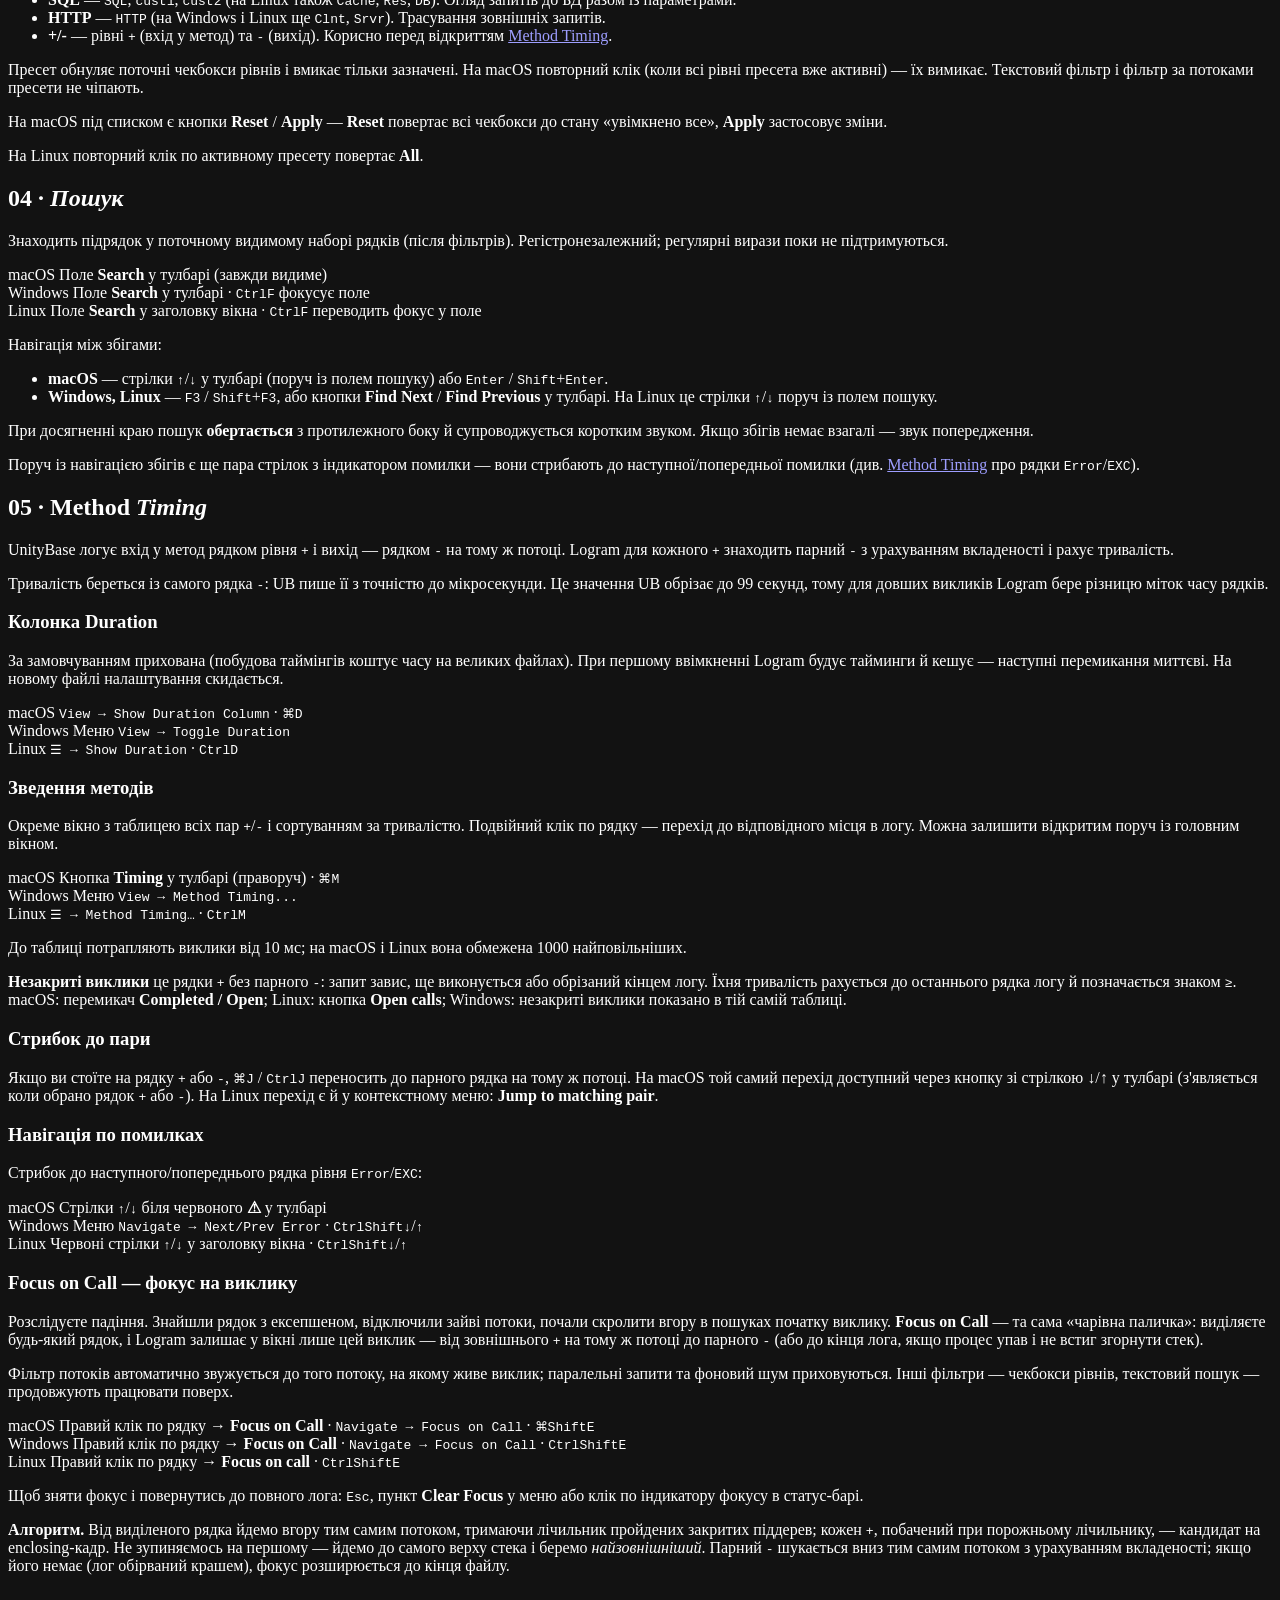
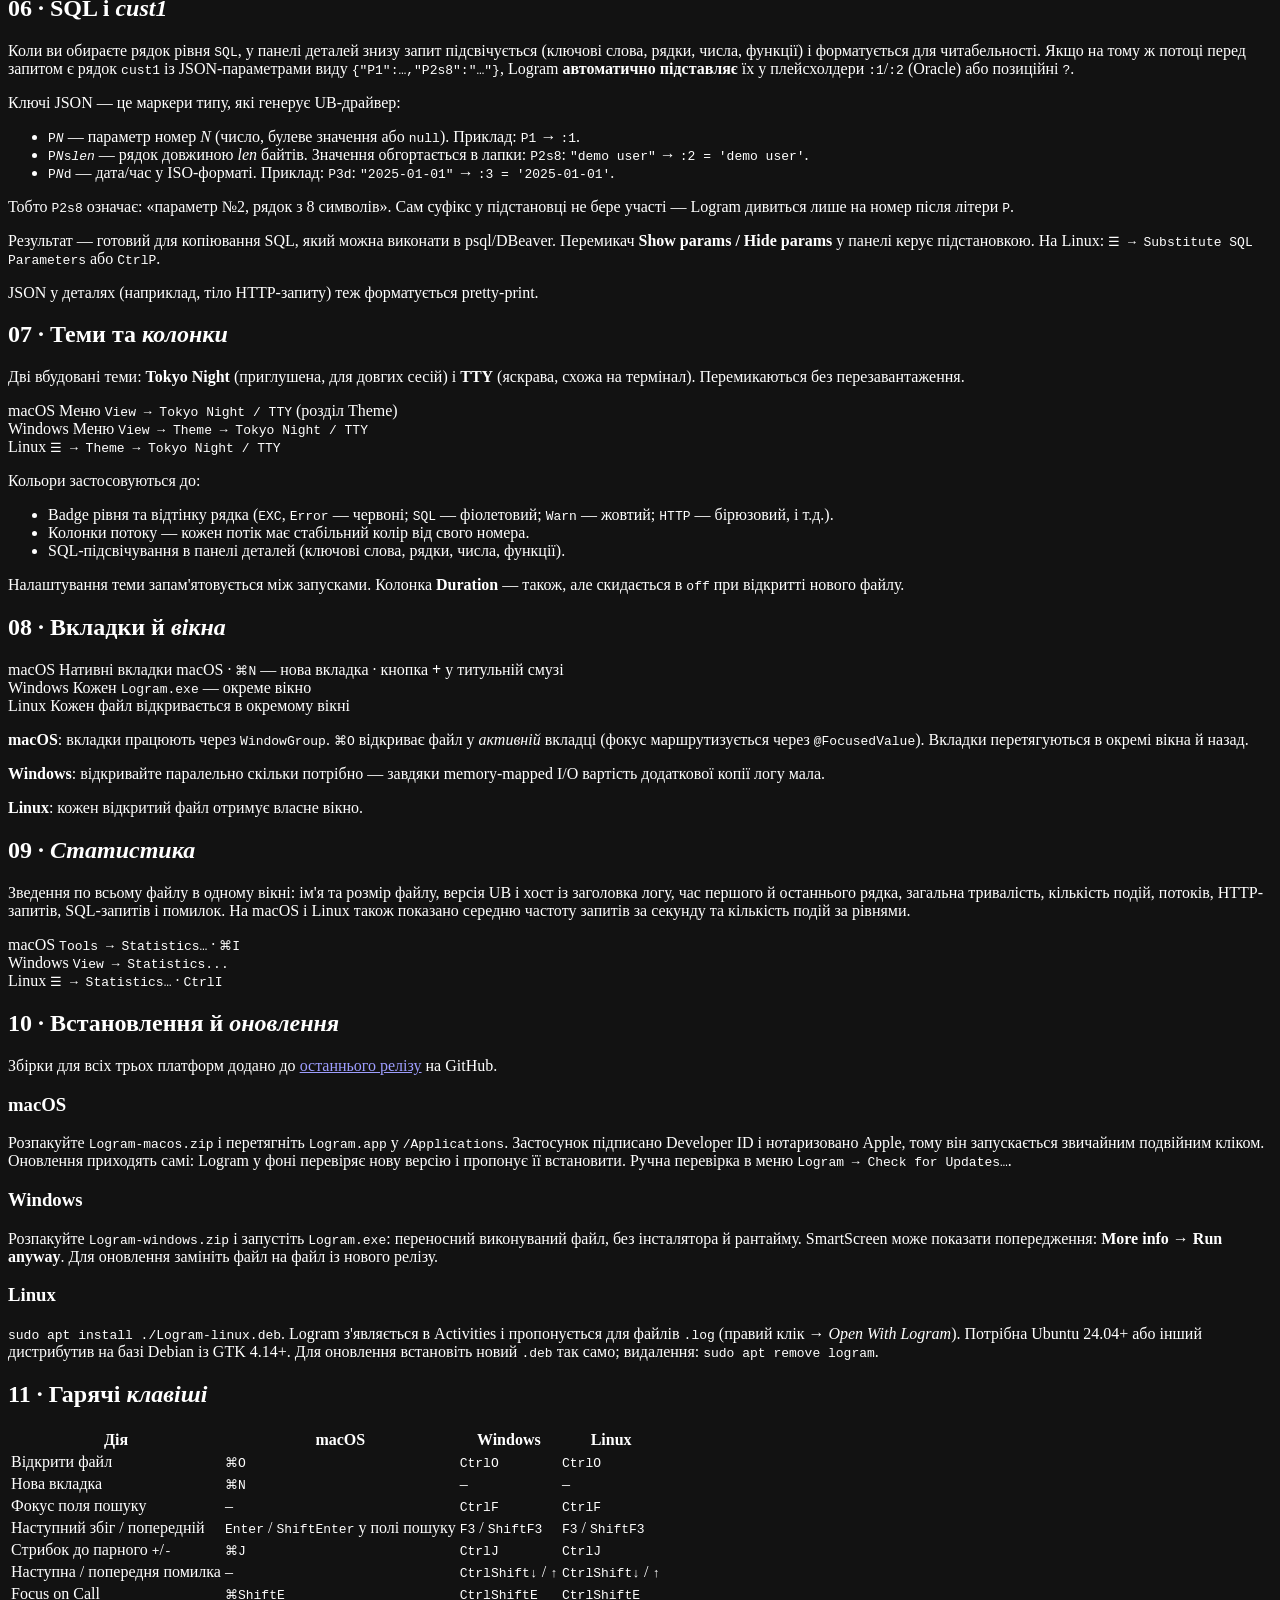
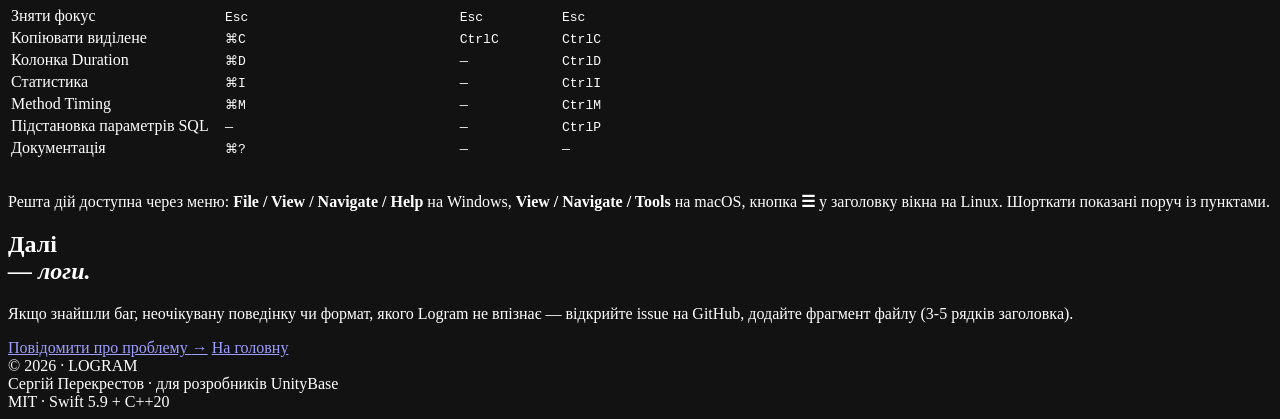
==== commit 5d725f9f: "Make the macOS theme switch usable and let themes paint the window On macOS 27 SwiftUI submenus in t" ====
--- a/landing/docs/index.html
+++ b/landing/docs/index.html
@@ -199,7 +199,7 @@
   <div class="doc-where">
     <div class="w-col">
       <span class="w-os">macOS</span>
-      <span class="w-path">Кнопка-таймер <b>⏱</b> у тулбарі · <kbd>&#8984;</kbd><kbd>D</kbd></span>
+      <span class="w-path"><code>View → Show Duration Column</code> · <kbd>&#8984;</kbd><kbd>D</kbd></span>
     </div>
     <div class="w-col">
       <span class="w-os">Windows</span>
@@ -293,7 +293,7 @@
   <div class="doc-where">
     <div class="w-col">
       <span class="w-os">macOS</span>
-      <span class="w-path">Іконка-палітра у тулбарі (меню з темами) · <code>Tools → Theme</code></span>
+      <span class="w-path">Меню <code>View → Tokyo Night / TTY</code> (розділ Theme)</span>
     </div>
     <div class="w-col">
       <span class="w-os">Windows</span>
@@ -471,7 +471,7 @@
     </tbody>
   </table>
 
-  <p style="margin-top:32px">Решта дій доступна через меню: <b>File / View / Navigate / Help</b> на Windows, <b>Navigate / Tools</b> на macOS, кнопка <b>☰</b> у заголовку вікна на Linux. Шорткати показані поруч із пунктами.</p>
+  <p style="margin-top:32px">Решта дій доступна через меню: <b>File / View / Navigate / Help</b> на Windows, <b>View / Navigate / Tools</b> на macOS, кнопка <b>☰</b> у заголовку вікна на Linux. Шорткати показані поруч із пунктами.</p>
 </section>
 
 <section class="final">
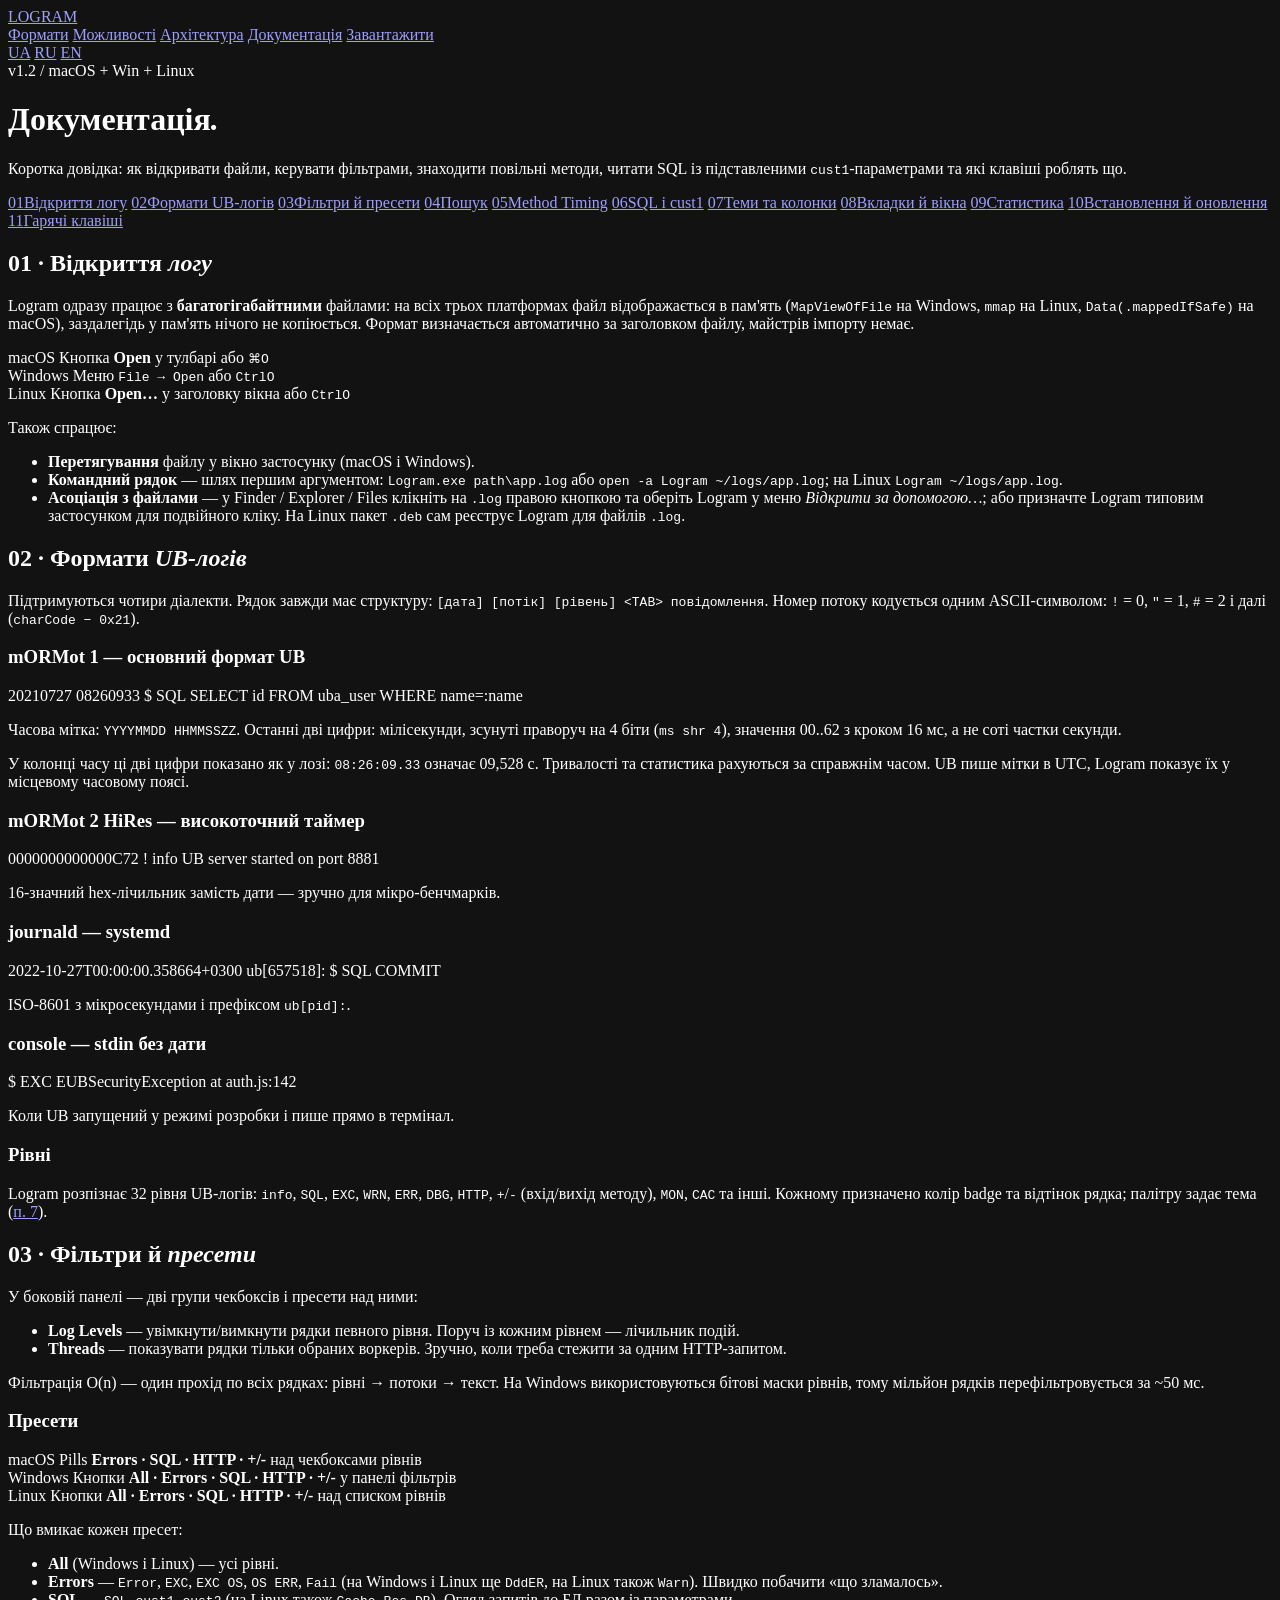
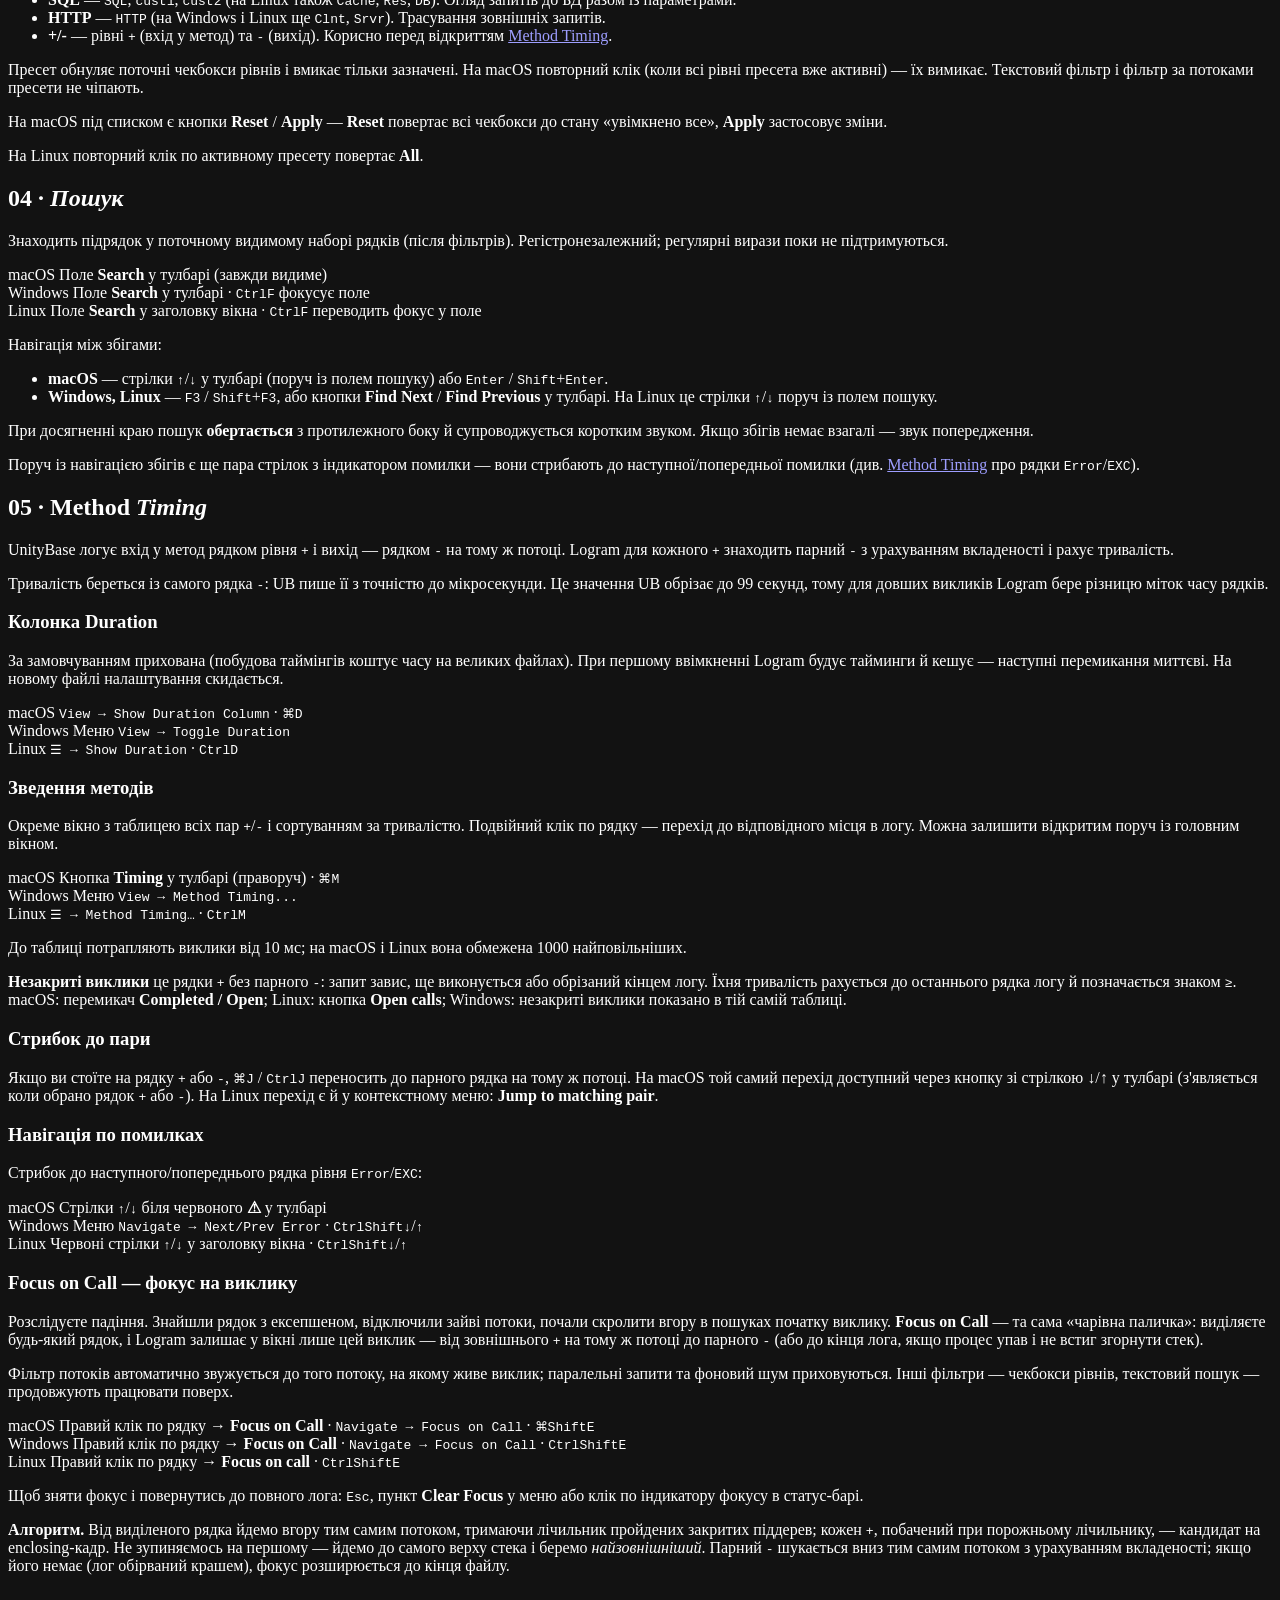
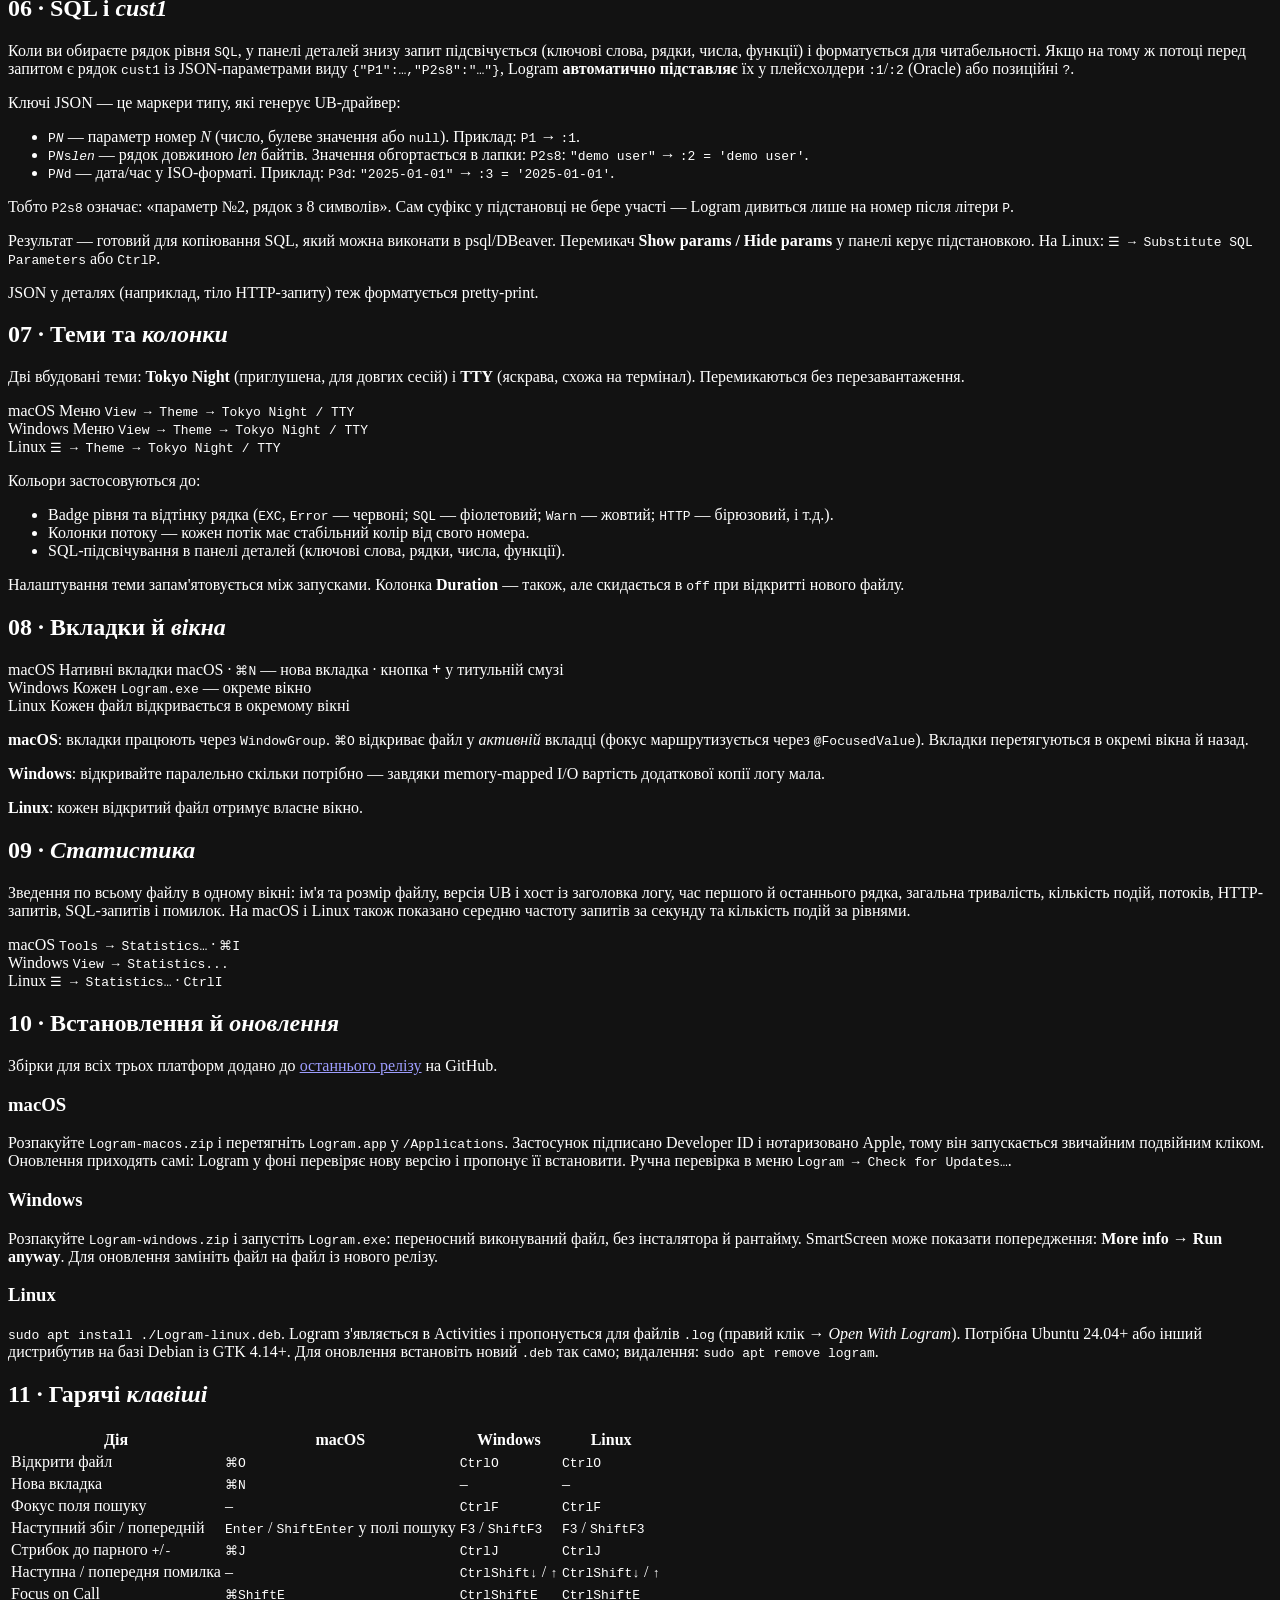
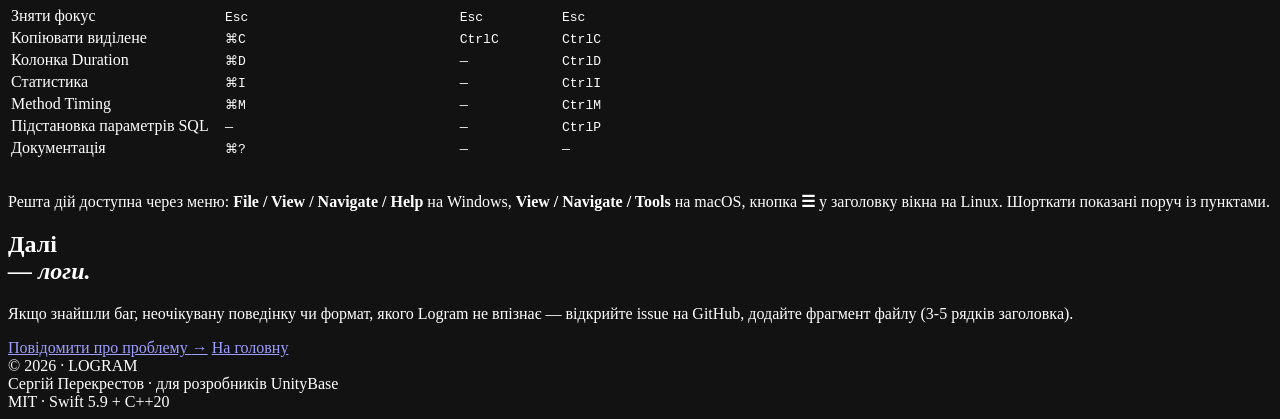
==== commit 00b06fb8: "Stop the macOS render loop, fix drag-select snap-back, restore Theme submenu ContentView handed new " ====
--- a/landing/docs/index.html
+++ b/landing/docs/index.html
@@ -293,7 +293,7 @@
   <div class="doc-where">
     <div class="w-col">
       <span class="w-os">macOS</span>
-      <span class="w-path">Меню <code>View → Tokyo Night / TTY</code> (розділ Theme)</span>
+      <span class="w-path">Меню <code>View → Theme → Tokyo Night / TTY</code></span>
     </div>
     <div class="w-col">
       <span class="w-os">Windows</span>
